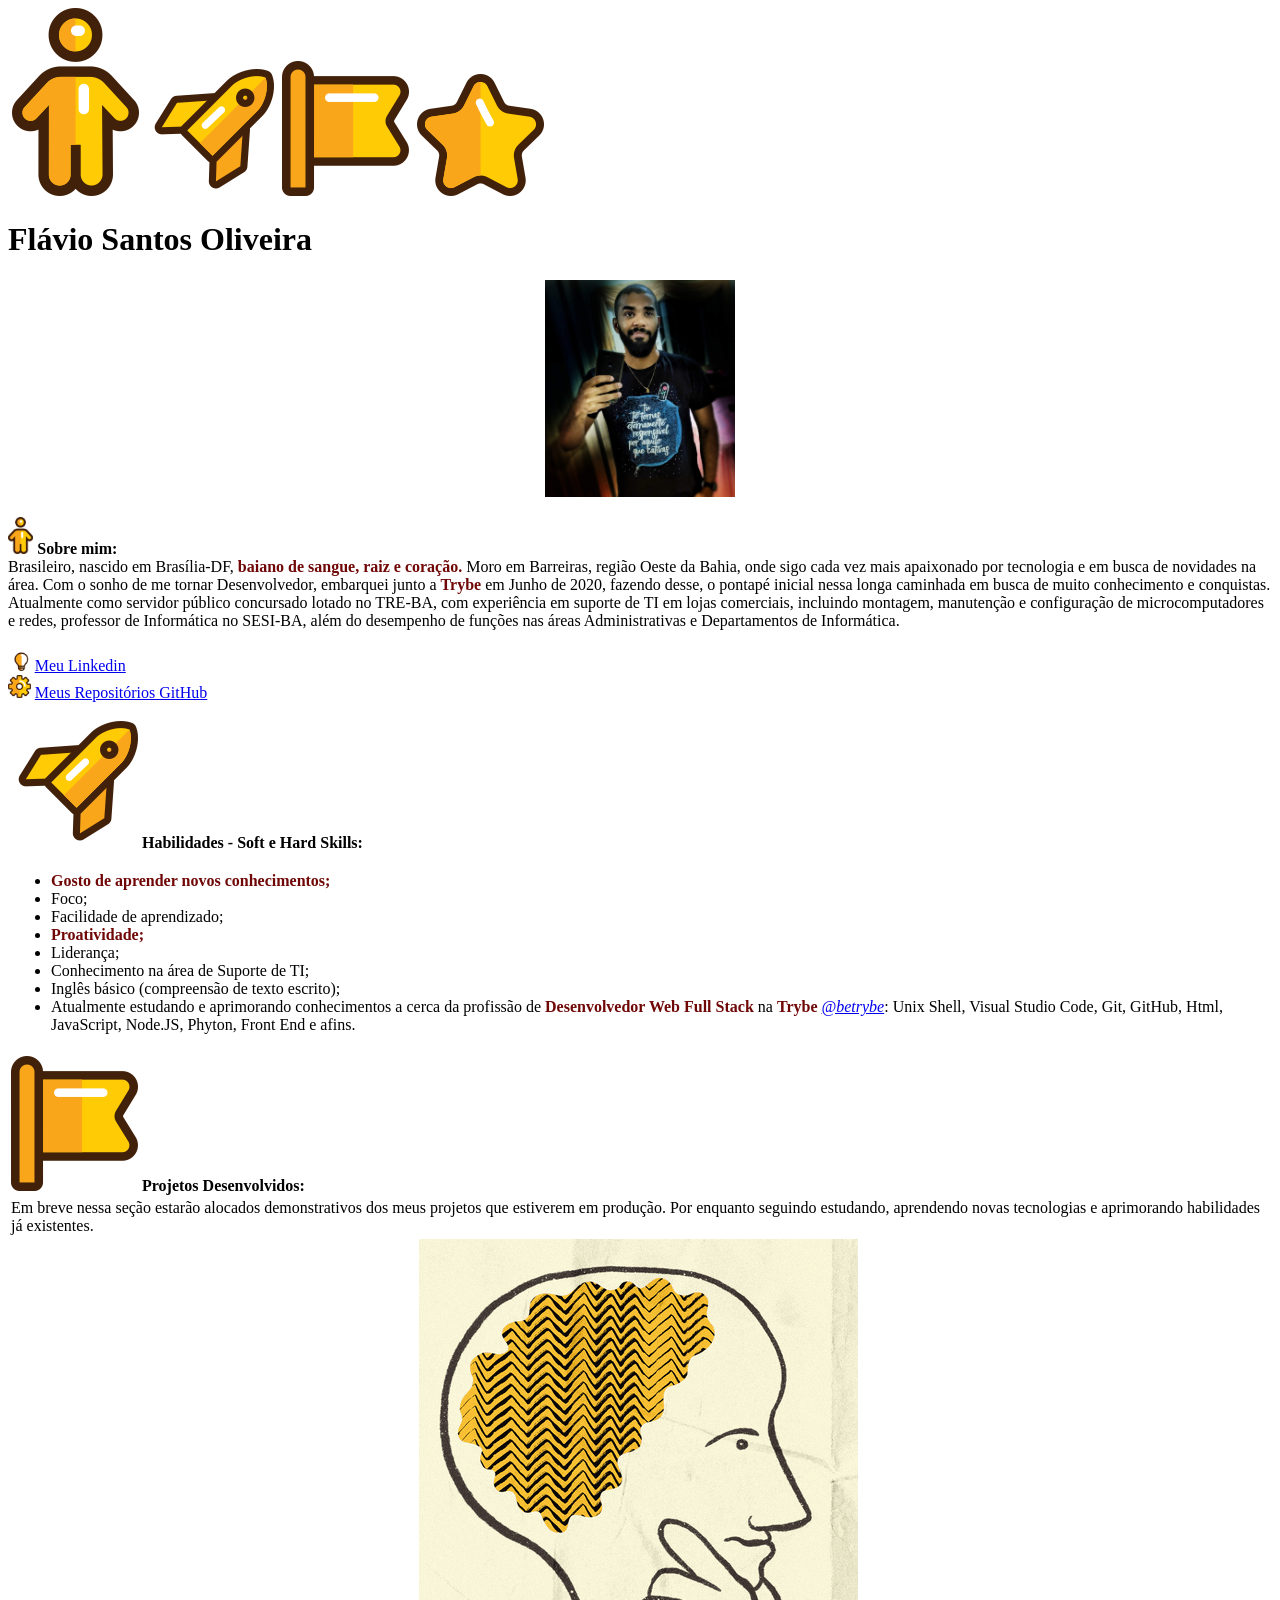
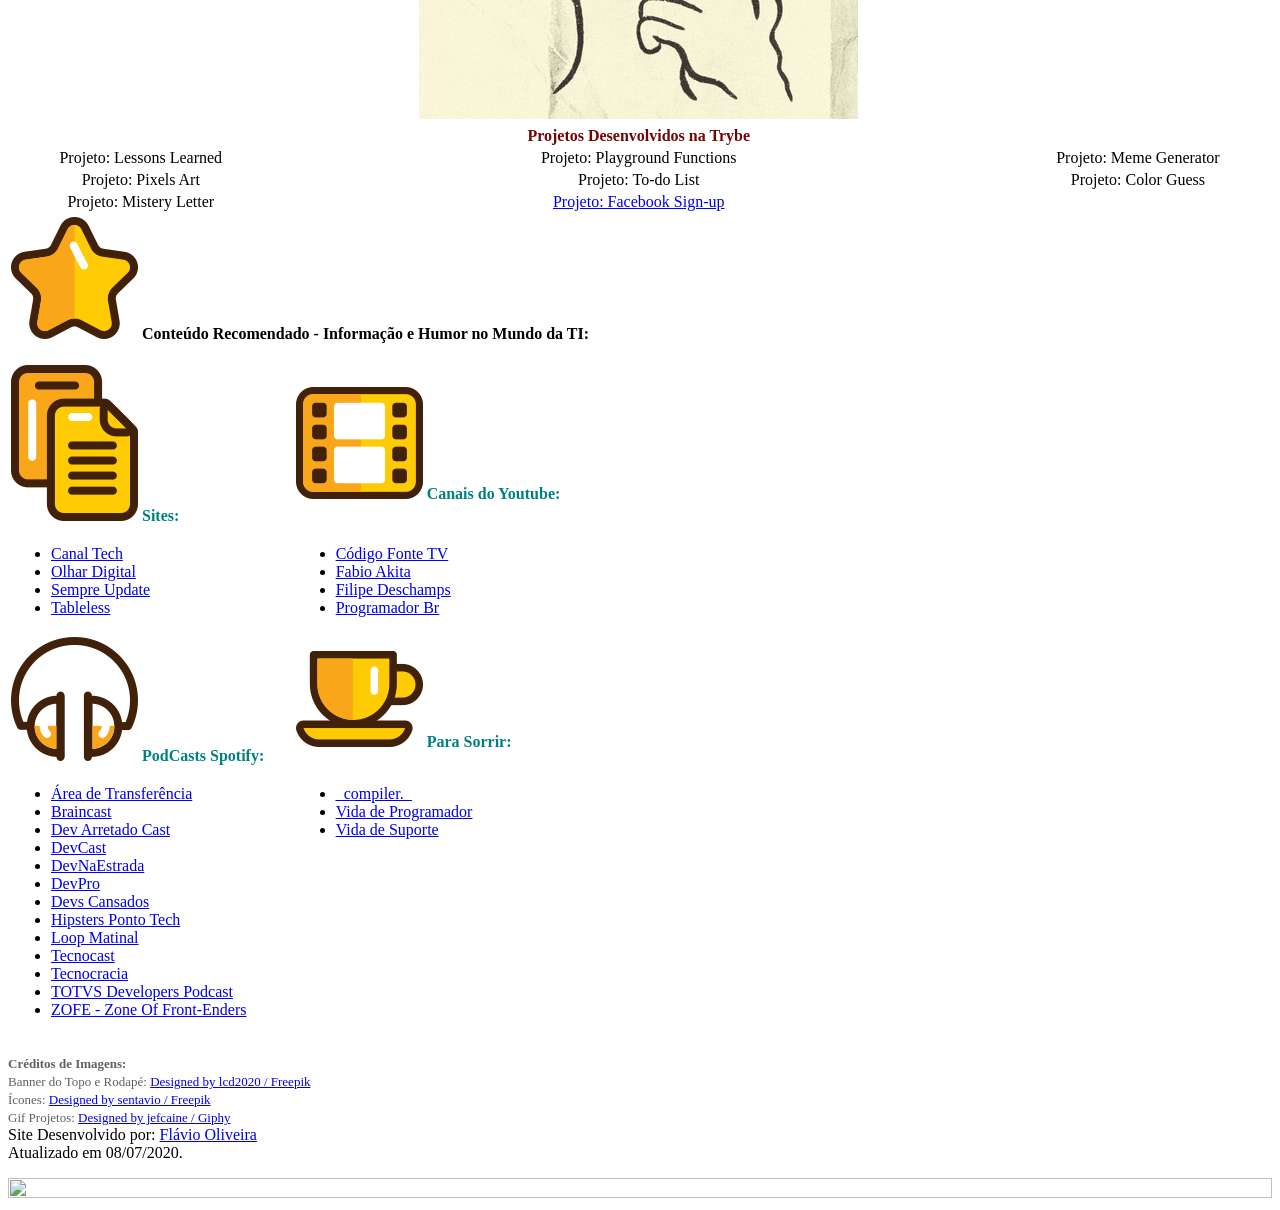
==== index.html @ cfa7ca15 "atualizando index e projeto facebook" ====
<!DOCTYPE html>
<html lang="pt-br">

<head>
  <meta charset="UTF-8">
  <meta name="viewport" content="width=device-width, initial-scale=1.0">
  <title>Flávio Oliveira - Estudante Dev Full Stack</title>
  <link rel="stylesheet" type="text/css" href="style.css">
</head>

<body>

  <div class="menu">
    <div class="aux">
      &nbsp<a href="#about"><img src="images/icon-32.png" class="aboutme aboutme-1" alt="Ícone Persona"
          title="Sobre Mim"></a>

      &nbsp<a href="#skills"><img src=images/icon-36.png class="skill skill-1" alt="Ícone Foguete"
          title="Habilidades"></a>

      &nbsp<a href="#dev"><img src=images/icon-30.png class="flag flag-1" alt="Ícone Bandeira"
          title="Projetos Desenvolvidos"></a>

      &nbsp<a href="#recommend"><img src=images/icon-33.png class="star star-1" alt="Ícone Estrela"
          title="Recomendações de Conteúdo Tech"></a>
    </div>
  </div>
  <div class="box-group">
    <div class="name">
      <h1>Flávio Santos Oliveira</h1>
    </div>
    <!-- <div style="position: absolute;top: 110px; left: 6px;">   -->
    <div class="container">
      <div class="row">
        <div class="col-lg-6 col-lg-offset-3">
          <div class="zoom" align="center">
            <img id="photo" src="images/perfil.jpeg" class="img-responsive" width="15%">
          </div>
        </div>
      </div>
    </div>
    <div class="about.group">
      <p>
        <!--Referenciando <p1> para formatação de fonte por CSS -->
      <div class="about">
        <img src=images/icon-32.png alt="Ícone Persona" width="2%"></a>
        <font class="caption"><strong>Sobre mim:</font></strong>
      </div>
      <div id="texto">
        Brasileiro, nascido em Brasília-DF, <strong>
          <font color="#700707">baiano de sangue, raiz e coração.</font>
        </strong> Moro em Barreiras, região Oeste da Bahia, onde sigo cada vez mais apaixonado por tecnologia e
        em busca de novidades na área. Com o sonho de me tornar Desenvolvedor, embarquei junto a <b>
          <font color="#700707">Trybe</font>
        </b> em Junho de 2020, fazendo desse, o pontapé inicial nessa longa caminhada em busca de muito
        conhecimento e conquistas.<br>
        Atualmente como servidor público concursado lotado no TRE-BA, com experiência em suporte de TI em lojas
        comerciais, incluindo montagem, manutenção e configuração de microcomputadores e redes, professor de
        Informática no SESI-BA, além do desempenho de funções nas áreas Administrativas e Departamentos de
        Informática.
      </div>
    </div>
    </p>
  </div>
  </div>
  <p>
  <div class="column">
    <div>
      <img src=images/icon-44.png alt="Ícone Lâmpada" height="25"></a>
      <a target="_blank" href="https://www.linkedin.com/in/flaviosoliver" class="links">Meu Linkedin</a>
    </div>
    <div>
      <img src=images/icon-42.png alt="Ícone Roda Dentada" height="22.84" width="22.84"></a>
      <a target="_blank" href="https://github.com/flaviosoliver?tab=repositories" class="links">Meus Repositórios
        GitHub</a>
    </div>
  </div>
  </p>
  <table border="0" align="center" id="skills">
    <tr align="left">
      <td>
        <img src=images/icon-36.png alt="Ícone Foguete" height="18%"></a>
        <font class="caption"><strong>Habilidades - Soft e Hard Skills:</font></strong>
      </td>
    </tr>
    <tr>
      <td id="texto">
        <!--Referenciando id="texto" para formatação por CSS -->
        <ul>
          <li><strong>
              <font color="#700707">Gosto de aprender novos conhecimentos;</font>
            </strong></li>
          <li>Foco;</li>
          <li>Facilidade de aprendizado;</li>
          <li><strong>
              <font color="#700707">Proatividade;</font>
            </strong></li>
          <li>Liderança;</li>
          <li>Conhecimento na área de Suporte de TI;</li>
          <li>Inglês básico (compreensão de texto escrito);</li>
          <li>Atualmente estudando e aprimorando conhecimentos a cerca da profissão de <b>
              <font color="#700707">Desenvolvedor Web Full Stack</font>
            </b> na <b>
              <font color="#700707">Trybe</font>
            </b> <i><a target="_blank" href="https://www.instagram.com/betrybe/">@betrybe</a></i>: Unix
            Shell, Visual Studio Code, Git, GitHub, Html, JavaScript, Node.JS, Phyton, Front End e
            afins.</li>
        </ul>
      </td>
    </tr>
  </table>

  <div>
  <table border="0" align="center" id="dev">
    <tr align="left">
      <td colspan="3">
        <img src=images/icon-30.png alt="Ícone Bandeira" height="18%"></a>
        <font class="caption"><strong>Projetos Desenvolvidos:</font></strong>
      </td>
    </tr>
    <tr>
      <td colspan="3" id="texto">
        <!--Referenciando id="texto" para formatação por CSS -->
        Em breve nessa seção estarão alocados demonstrativos dos meus projetos que estiverem em
        produção. Por enquanto seguindo estudando, aprendendo novas tecnologias e aprimorando
        habilidades já existentes.
      </td>
    </tr>
    <tr align="center">
      <td>
        &nbsp
      </td>
      <td>
        <img src="images/giphy.gif" alt="Gif Pensamento" height="50%">
      </td>
      <td>
        &nbsp
        <!--Para facilitar inserção de banner ilustrativo de projeto-->
      </td>
    </tr>
    <tr align="center">
      <td>
        &nbsp
      </td>
      <th>
        <font color="#700707">Projetos Desenvolvidos na Trybe</font>
      </th>
      <td>
        &nbsp
      </td>
    </tr>
    <tr align="center">
      <td>
        Projeto: Lessons Learned
      </td>
      <td>
        Projeto: Playground Functions
      </td>
      <td>
        Projeto: Meme Generator
      </td>
    </tr>
    <tr align="center">
      <td>
        Projeto: Pixels Art
      </td>
      <td>
        Projeto: To-do List
      </td>
      <td>
        Projeto: Color Guess
      </td>
    </tr>
    <tr align="center">
      <td>
        Projeto: Mistery Letter
      </td>
      <td>
        <a target="_blank" href="projetos/project-facebook-signup/index.html">Projeto: Facebook Sign-up</a>
      </td>
      <td>
        
      </td>
    </tr>
  </table>
  </div>

  <table border="0" align="" id="recommend">
    <tr align="left">
      <td colspan="2">
        <img src=images/icon-33.png alt="Ícone Estrela" height="18%"></a>
        <font class="caption"><strong>Conteúdo Recomendado - Informação e Humor no Mundo da TI:</font>
        </strong>
      </td>
    </tr>
    <tr align="left">
      <td>
        <br>
        <img src=images/icon-29.png alt="Ícone Notícias" height="10%"></a>
        <font color="teal" size=3 class="subtitle"><strong>Sites:</font></strong>
      </td>
      <td>
        <br>
        <img src=images/icon-31.png alt="Ícone Filme" height="12%"></a>
        <font color="teal" size=3 class="subtitle"><strong>Canais do Youtube:</font></strong>
      </td>
    </tr>
    <tr>
      <td valign="top" id="texto">
        <ul>
          <li> <a target="_blank" href="https://canaltech.com.br/">Canal Tech</a></li>
          <li> <a target="_blank" href="https://olhardigital.com.br/">Olhar Digital</a></li>
          <li> <a target="_blank" href="https://sempreupdate.com.br/">Sempre Update</a></li>
          <li> <a target="_blank" href="https://tableless.com.br/">Tableless</a></li>
        </ul>
      </td>
      <td valign="top" class="links">
        <ul>
          <li> <a target="_blank" href="https://www.youtube.com/c/codigofontetv">Código Fonte TV</a></li>
          <li> <a target="_blank" href="https://www.youtube.com/c/FabioAkita1990">Fabio Akita</a></li>
          <li> <a target="_blank" href="https://www.youtube.com/c/FilipeDeschamps">Filipe
              Deschamps</a></li>
          <li> <a target="_blank" href="https://www.youtube.com/c/Programadorbr">Programador Br</a>
          </li>
        </ul>
      </td>
    </tr>
    <tr align="left">
      <td>
        <img src=images/icon-41.png alt="Ícone Fone" height="12%"></a>
        <font color="teal" size=3 class="subtitle"><strong>PodCasts Spotify:</font></strong>
      </td>
      <td>
        <img src=images/icon-38.png alt="Ícone Xícara" height="12%"></a>
        <font color="teal" size=3 class="subtitle"><strong>Para Sorrir:</font></strong>
      </td>
    </tr>
    <td valign="top" class="links">
      <ul>
        <li> <a target="_blank"
            href="https://open.spotify.com/show/2BQichCuadNprsfp2uOwor?si=pJqrmHuCSD6vL2AGNZCmIg">Área
            de Transferência</a></li>
        <li> <a target="_blank"
            href="https://open.spotify.com/show/0LvIvCZfntBuZOpOEhTU0K?si=QzV8FqoJRsqTnZDv-oMvnQ">Braincast</a>
        </li>
        <li> <a target="_blank"
            href="https://open.spotify.com/show/7lH2cFDu0F1K65Jc4Vyz5T?si=Q1wxnRjgTa6VVs0QdLINaQ">Dev
            Arretado Cast</a></li>
        <li> <a target="_blank"
            href="https://open.spotify.com/show/48gK33FI19AnanSRKhSuoQ?si=RgjI2MgdQ-G3IlRJSm8e6w">DevCast</a>
        </li>
        <li> <a target="_blank"
            href="https://open.spotify.com/show/1yQ2qrscxoTmdUvZgMoY4a?si=n39qfVooQqK7AXumMij_Eg">DevNaEstrada</a>
        </li>
        <li> <a target="_blank"
            href="https://open.spotify.com/show/23i8gD31xHrmPllTm0d3re?si=XrDs9kBtRDCxBWT_1mL_zQ">DevPro</a>
        </li>
        <li> <a target="_blank"
            href="https://open.spotify.com/show/7gNryNpuHuhZTwfbCdiOqL?si=y7ZOgnmQRP-iTVXZSlpPdw">Devs
            Cansados</a></li>
        <li> <a target="_blank"
            href="https://open.spotify.com/show/2p0Vx75OmfsXktyLBuLuSf?si=UeChlGjeTLalCXN__L8rtg">Hipsters
            Ponto Tech</a></li>
        <li> <a target="_blank"
            href="https://open.spotify.com/show/4sKgJqaCEQdUECeCViknr5?si=buniJLRNRhCtL6KJOy-mOg">Loop
            Matinal</a></li>
        <li> <a target="_blank"
            href="https://open.spotify.com/show/084hQAwpMi4PcidWPsO2fY?si=jOp-2uKrQGi-JIBP4UmoLQ">Tecnocast</a>
        </li>
        <li> <a target="_blank"
          href="https://open.spotify.com/show/2dK6bnbumjpnsnX8JMCxEH?si=y-Zh0ayKQ5WB7VoQGS4cRw">Tecnocracia</a>
      </li>
        <li> <a target="_blank"
            href="https://open.spotify.com/show/20r428151ZckHf771Lblh3?si=QHEQqW7_Ru21Td2Y_C80NA">TOTVS
            Developers Podcast</a></li>
        <li> <a target="_blank"
            href="https://open.spotify.com/show/13Q4XtzJ1tSZ7trS4dSOf6?si=QzvKBd4iSoqGXiv-5Llg6g">ZOFE
            - Zone Of Front-Enders</a></li>
      </ul>
    </td>
    <td valign="top" class="links">
      <ul>
        <li> <a target="_blank" href="https://www.instagram.com/_compiler._/">_compiler._</a></li>
        <li> <a target="_blank" href="https://www.vidadeprogramador.com.br/">Vida de Programador</a>
        </li>
        <li> <a target="_blank" href="https://vidadesuporte.com.br/">Vida de Suporte</a></li>
      </ul>
    </td>
  </table>
  </p>

  <p
  >
  <div class="column2">
    <font color="#606060" size="2"><b>Créditos de Imagens:</b>
      <br>Banner do Topo e Rodapé: <a target="_blank" class="links2" href="http://www.freepik.com">Designed by
        lcd2020 / Freepik</a>
      <br>Ícones: <a target="_blank" class="links2" href="http://www.freepik.com">Designed by sentavio /
        Freepik</a>
      <br>Gif Projetos: <a target="_blank" class="links2" href="https://giphy.com/jefcaine">Designed by
        jefcaine / Giphy</a></font>
    <div class="designer">
      Site Desenvolvido por: <a target="_blank" href="https://github.com/flaviosoliver/">Flávio
        Oliveira</a><br>
      Atualizado em 08/07/2020.
    </div>
  </div>
  </p>
  <div class="banner-botton">
    <div style="position: relative; top: 0px; left: 0px;">
      <img id="img-top" src="images/topo2-2-5000x3100.png" width="100%" height="50%">
    </div>
  </div>

</body>

</html>
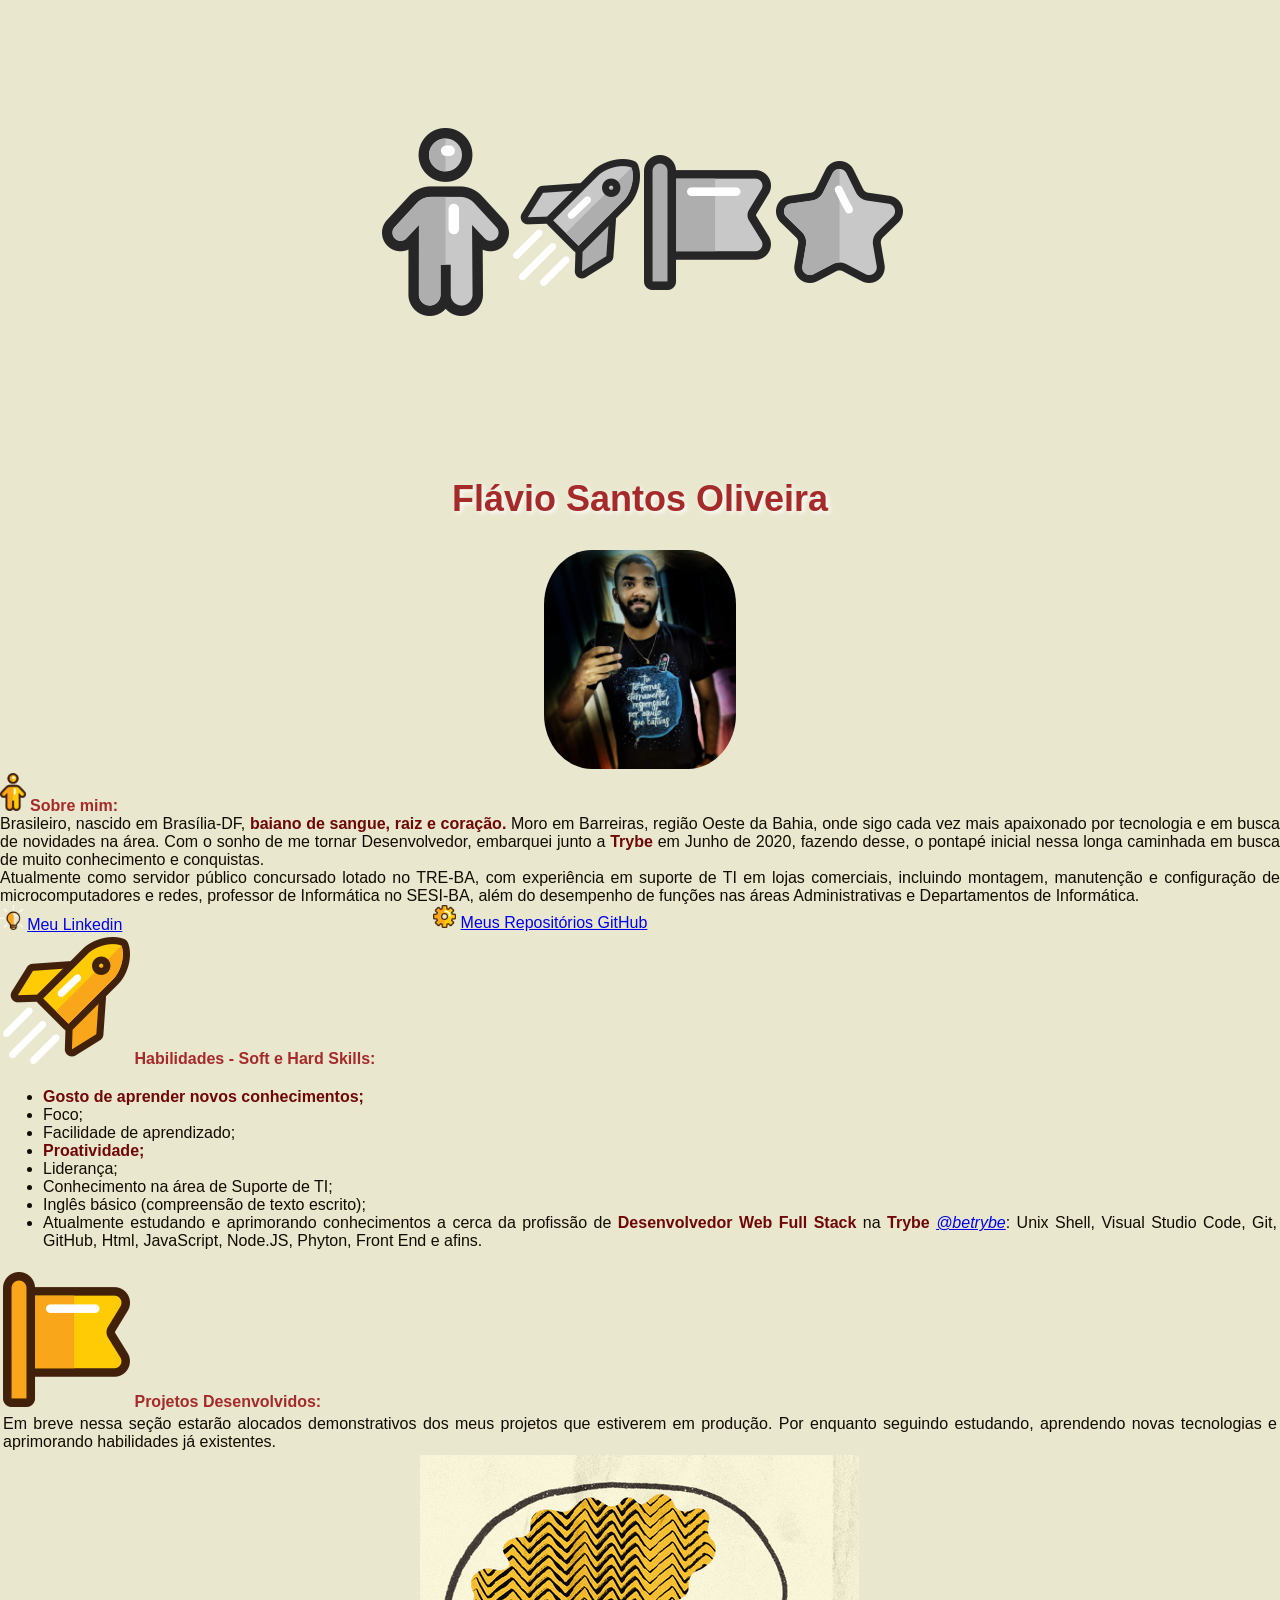
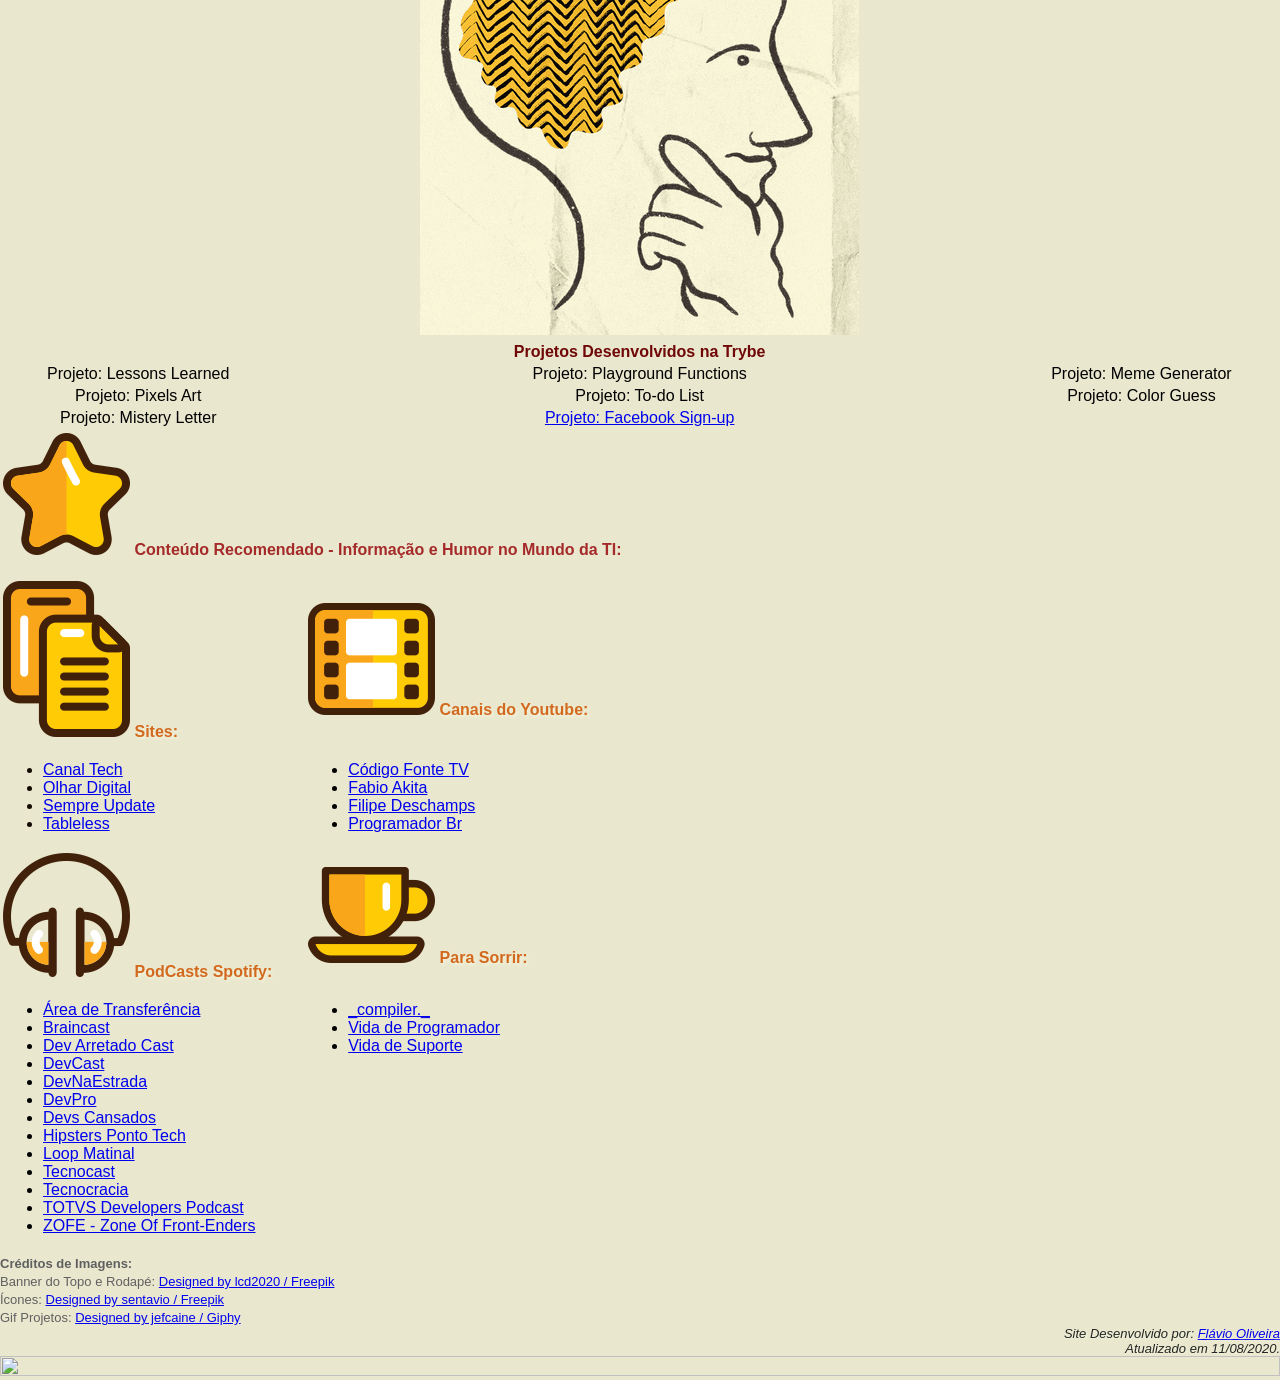
==== commit e6ecb0bf: "atualizando index e style/removendo arquivos" ====
--- a/index.html
+++ b/index.html
@@ -10,8 +10,8 @@
 
 <body>
 
-  <div class="menu">
-    <div class="aux">
+  <header class="menu">
+    <nav class="aux">
       &nbsp<a href="#about"><img src="images/icon-32.png" class="aboutme aboutme-1" alt="Ícone Persona"
           title="Sobre Mim"></a>
 
@@ -23,9 +23,9 @@
 
       &nbsp<a href="#recommend"><img src=images/icon-33.png class="star star-1" alt="Ícone Estrela"
           title="Recomendações de Conteúdo Tech"></a>
-    </div>
-  </div>
-  <div class="box-group">
+      </nav>
+  </header>
+  <section class="box-group">
     <div class="name">
       <h1>Flávio Santos Oliveira</h1>
     </div>
@@ -39,14 +39,14 @@
         </div>
       </div>
     </div>
+
     <div class="about.group">
-      <p>
-        <!--Referenciando <p1> para formatação de fonte por CSS -->
+      <!--Referenciando <p1> para formatação de fonte por CSS -->
       <div class="about">
         <img src=images/icon-32.png alt="Ícone Persona" width="2%"></a>
         <font class="caption"><strong>Sobre mim:</font></strong>
       </div>
-      <div id="texto">
+      <div id="texto" class="texto">
         Brasileiro, nascido em Brasília-DF, <strong>
           <font color="#700707">baiano de sangue, raiz e coração.</font>
         </strong> Moro em Barreiras, região Oeste da Bahia, onde sigo cada vez mais apaixonado por tecnologia e
@@ -60,257 +60,259 @@
         Informática.
       </div>
     </div>
-    </p>
-  </div>
-  </div>
-  <p>
-  <div class="column">
-    <div>
+  </section>
+
+  <section class="column">
+    <article>
       <img src=images/icon-44.png alt="Ícone Lâmpada" height="25"></a>
       <a target="_blank" href="https://www.linkedin.com/in/flaviosoliver" class="links">Meu Linkedin</a>
-    </div>
-    <div>
+    </article>
+    <article>
       <img src=images/icon-42.png alt="Ícone Roda Dentada" height="22.84" width="22.84"></a>
       <a target="_blank" href="https://github.com/flaviosoliver?tab=repositories" class="links">Meus Repositórios
         GitHub</a>
-    </div>
-  </div>
-  </p>
-  <table border="0" align="center" id="skills">
-    <tr align="left">
-      <td>
-        <img src=images/icon-36.png alt="Ícone Foguete" height="18%"></a>
-        <font class="caption"><strong>Habilidades - Soft e Hard Skills:</font></strong>
-      </td>
-    </tr>
-    <tr>
-      <td id="texto">
-        <!--Referenciando id="texto" para formatação por CSS -->
+    </article>
+  </section>
+
+  <article>
+    <table border="0" align="center" id="skills">
+      <tr align="left">
+        <td>
+          <img src=images/icon-36.png alt="Ícone Foguete" height="18%"></a>
+          <font class="caption"><strong>Habilidades - Soft e Hard Skills:</font></strong>
+        </td>
+      </tr>
+      <tr>
+        <td id="texto" class="texto">
+          <!--Referenciando id="texto" para formatação por CSS -->
+          <ul>
+            <li><strong>
+                <font color="#700707">Gosto de aprender novos conhecimentos;</font>
+              </strong></li>
+            <li>Foco;</li>
+            <li>Facilidade de aprendizado;</li>
+            <li><strong>
+                <font color="#700707">Proatividade;</font>
+              </strong></li>
+            <li>Liderança;</li>
+            <li>Conhecimento na área de Suporte de TI;</li>
+            <li>Inglês básico (compreensão de texto escrito);</li>
+            <li>Atualmente estudando e aprimorando conhecimentos a cerca da profissão de <b>
+                <font color="#700707">Desenvolvedor Web Full Stack</font>
+              </b> na <b>
+                <font color="#700707">Trybe</font>
+              </b> <i><a target="_blank" href="https://www.instagram.com/betrybe/">@betrybe</a></i>: Unix
+              Shell, Visual Studio Code, Git, GitHub, Html, JavaScript, Node.JS, Phyton, Front End e
+              afins.</li>
+          </ul>
+        </td>
+      </tr>
+    </table>
+  </article>
+
+  <article>
+    <table border="0" align="center" id="dev">
+      <tr align="left">
+        <td colspan="3">
+          <img src=images/icon-30.png alt="Ícone Bandeira" height="18%"></a>
+          <font class="caption"><strong>Projetos Desenvolvidos:</font></strong>
+        </td>
+      </tr>
+      <tr>
+        <td colspan="3" id="texto" class="texto">
+          <!--Referenciando id="texto" para formatação por CSS -->
+          Em breve nessa seção estarão alocados demonstrativos dos meus projetos que estiverem em
+          produção. Por enquanto seguindo estudando, aprendendo novas tecnologias e aprimorando
+          habilidades já existentes.
+        </td>
+      </tr>
+      <tr align="center">
+        <td>
+          &nbsp
+        </td>
+        <td>
+          <img src="images/giphy.gif" alt="Gif Pensamento" height="50%">
+        </td>
+        <td>
+          &nbsp
+          <!--Para facilitar inserção de banner ilustrativo de projeto-->
+        </td>
+      </tr>
+      <tr align="center">
+        <td>
+          &nbsp
+        </td>
+        <th>
+          <font color="#700707">Projetos Desenvolvidos na Trybe</font>
+        </th>
+        <td>
+          &nbsp
+        </td>
+      </tr>
+      <tr align="center">
+        <td>
+          Projeto: Lessons Learned
+        </td>
+        <td>
+          Projeto: Playground Functions
+        </td>
+        <td>
+          Projeto: Meme Generator
+        </td>
+      </tr>
+      <tr align="center">
+        <td>
+          Projeto: Pixels Art
+        </td>
+        <td>
+          Projeto: To-do List
+        </td>
+        <td>
+          Projeto: Color Guess
+        </td>
+      </tr>
+      <tr align="center">
+        <td>
+          Projeto: Mistery Letter
+        </td>
+        <td>
+          <a target="_blank" href="projetos/project-facebook-signup/index.html">Projeto: Facebook Sign-up</a>
+        </td>
+        <td>
+        </td>
+      </tr>
+    </table>
+  </article>
+
+  <article>
+    <table border="0" align="" id="recommend">
+      <tr align="left">
+        <td colspan="2">
+          <img src=images/icon-33.png alt="Ícone Estrela" height="18%"></a>
+          <font class="caption"><strong>Conteúdo Recomendado - Informação e Humor no Mundo da TI:</font>
+          </strong>
+        </td>
+      </tr>
+      <tr align="left">
+        <td>
+          <br>
+          <img src=images/icon-29.png alt="Ícone Notícias" height="10%"></a>
+          <font color="teal" size=3 class="subtitle"><strong>Sites:</font></strong>
+        </td>
+        <td>
+          <br>
+          <img src=images/icon-31.png alt="Ícone Filme" height="12%"></a>
+          <font color="teal" size=3 class="subtitle"><strong>Canais do Youtube:</font></strong>
+        </td>
+      </tr>
+      <tr>
+        <td valign="top" id="texto" class="texto">
+          <ul>
+            <li> <a target="_blank" href="https://canaltech.com.br/">Canal Tech</a></li>
+            <li> <a target="_blank" href="https://olhardigital.com.br/">Olhar Digital</a></li>
+            <li> <a target="_blank" href="https://sempreupdate.com.br/">Sempre Update</a></li>
+            <li> <a target="_blank" href="https://tableless.com.br/">Tableless</a></li>
+          </ul>
+        </td>
+        <td valign="top" class="links">
+          <ul>
+            <li> <a target="_blank" href="https://www.youtube.com/c/codigofontetv">Código Fonte TV</a></li>
+            <li> <a target="_blank" href="https://www.youtube.com/c/FabioAkita1990">Fabio Akita</a></li>
+            <li> <a target="_blank" href="https://www.youtube.com/c/FilipeDeschamps">Filipe
+                Deschamps</a></li>
+            <li> <a target="_blank" href="https://www.youtube.com/c/Programadorbr">Programador Br</a>
+            </li>
+          </ul>
+        </td>
+      </tr>
+      <tr align="left">
+        <td>
+          <img src=images/icon-41.png alt="Ícone Fone" height="12%"></a>
+          <font color="teal" size=3 class="subtitle"><strong>PodCasts Spotify:</font></strong>
+        </td>
+        <td>
+          <img src=images/icon-38.png alt="Ícone Xícara" height="12%"></a>
+          <font color="teal" size=3 class="subtitle"><strong>Para Sorrir:</font></strong>
+        </td>
+      </tr>
+      <td valign="top" class="links">
         <ul>
-          <li><strong>
-              <font color="#700707">Gosto de aprender novos conhecimentos;</font>
-            </strong></li>
-          <li>Foco;</li>
-          <li>Facilidade de aprendizado;</li>
-          <li><strong>
-              <font color="#700707">Proatividade;</font>
-            </strong></li>
-          <li>Liderança;</li>
-          <li>Conhecimento na área de Suporte de TI;</li>
-          <li>Inglês básico (compreensão de texto escrito);</li>
-          <li>Atualmente estudando e aprimorando conhecimentos a cerca da profissão de <b>
-              <font color="#700707">Desenvolvedor Web Full Stack</font>
-            </b> na <b>
-              <font color="#700707">Trybe</font>
-            </b> <i><a target="_blank" href="https://www.instagram.com/betrybe/">@betrybe</a></i>: Unix
-            Shell, Visual Studio Code, Git, GitHub, Html, JavaScript, Node.JS, Phyton, Front End e
-            afins.</li>
-        </ul>
-      </td>
-    </tr>
-  </table>
-
-  <div>
-  <table border="0" align="center" id="dev">
-    <tr align="left">
-      <td colspan="3">
-        <img src=images/icon-30.png alt="Ícone Bandeira" height="18%"></a>
-        <font class="caption"><strong>Projetos Desenvolvidos:</font></strong>
-      </td>
-    </tr>
-    <tr>
-      <td colspan="3" id="texto">
-        <!--Referenciando id="texto" para formatação por CSS -->
-        Em breve nessa seção estarão alocados demonstrativos dos meus projetos que estiverem em
-        produção. Por enquanto seguindo estudando, aprendendo novas tecnologias e aprimorando
-        habilidades já existentes.
-      </td>
-    </tr>
-    <tr align="center">
-      <td>
-        &nbsp
-      </td>
-      <td>
-        <img src="images/giphy.gif" alt="Gif Pensamento" height="50%">
-      </td>
-      <td>
-        &nbsp
-        <!--Para facilitar inserção de banner ilustrativo de projeto-->
-      </td>
-    </tr>
-    <tr align="center">
-      <td>
-        &nbsp
-      </td>
-      <th>
-        <font color="#700707">Projetos Desenvolvidos na Trybe</font>
-      </th>
-      <td>
-        &nbsp
-      </td>
-    </tr>
-    <tr align="center">
-      <td>
-        Projeto: Lessons Learned
-      </td>
-      <td>
-        Projeto: Playground Functions
-      </td>
-      <td>
-        Projeto: Meme Generator
-      </td>
-    </tr>
-    <tr align="center">
-      <td>
-        Projeto: Pixels Art
-      </td>
-      <td>
-        Projeto: To-do List
-      </td>
-      <td>
-        Projeto: Color Guess
-      </td>
-    </tr>
-    <tr align="center">
-      <td>
-        Projeto: Mistery Letter
-      </td>
-      <td>
-        <a target="_blank" href="projetos/project-facebook-signup/index.html">Projeto: Facebook Sign-up</a>
-      </td>
-      <td>
-        
-      </td>
-    </tr>
-  </table>
-  </div>
-
-  <table border="0" align="" id="recommend">
-    <tr align="left">
-      <td colspan="2">
-        <img src=images/icon-33.png alt="Ícone Estrela" height="18%"></a>
-        <font class="caption"><strong>Conteúdo Recomendado - Informação e Humor no Mundo da TI:</font>
-        </strong>
-      </td>
-    </tr>
-    <tr align="left">
-      <td>
-        <br>
-        <img src=images/icon-29.png alt="Ícone Notícias" height="10%"></a>
-        <font color="teal" size=3 class="subtitle"><strong>Sites:</font></strong>
-      </td>
-      <td>
-        <br>
-        <img src=images/icon-31.png alt="Ícone Filme" height="12%"></a>
-        <font color="teal" size=3 class="subtitle"><strong>Canais do Youtube:</font></strong>
-      </td>
-    </tr>
-    <tr>
-      <td valign="top" id="texto">
-        <ul>
-          <li> <a target="_blank" href="https://canaltech.com.br/">Canal Tech</a></li>
-          <li> <a target="_blank" href="https://olhardigital.com.br/">Olhar Digital</a></li>
-          <li> <a target="_blank" href="https://sempreupdate.com.br/">Sempre Update</a></li>
-          <li> <a target="_blank" href="https://tableless.com.br/">Tableless</a></li>
+          <li> <a target="_blank"
+              href="https://open.spotify.com/show/2BQichCuadNprsfp2uOwor?si=pJqrmHuCSD6vL2AGNZCmIg">Área
+              de Transferência</a></li>
+          <li> <a target="_blank"
+              href="https://open.spotify.com/show/0LvIvCZfntBuZOpOEhTU0K?si=QzV8FqoJRsqTnZDv-oMvnQ">Braincast</a>
+          </li>
+          <li> <a target="_blank"
+              href="https://open.spotify.com/show/7lH2cFDu0F1K65Jc4Vyz5T?si=Q1wxnRjgTa6VVs0QdLINaQ">Dev
+              Arretado Cast</a></li>
+          <li> <a target="_blank"
+              href="https://open.spotify.com/show/48gK33FI19AnanSRKhSuoQ?si=RgjI2MgdQ-G3IlRJSm8e6w">DevCast</a>
+          </li>
+          <li> <a target="_blank"
+              href="https://open.spotify.com/show/1yQ2qrscxoTmdUvZgMoY4a?si=n39qfVooQqK7AXumMij_Eg">DevNaEstrada</a>
+          </li>
+          <li> <a target="_blank"
+              href="https://open.spotify.com/show/23i8gD31xHrmPllTm0d3re?si=XrDs9kBtRDCxBWT_1mL_zQ">DevPro</a>
+          </li>
+          <li> <a target="_blank"
+              href="https://open.spotify.com/show/7gNryNpuHuhZTwfbCdiOqL?si=y7ZOgnmQRP-iTVXZSlpPdw">Devs
+              Cansados</a></li>
+          <li> <a target="_blank"
+              href="https://open.spotify.com/show/2p0Vx75OmfsXktyLBuLuSf?si=UeChlGjeTLalCXN__L8rtg">Hipsters
+              Ponto Tech</a></li>
+          <li> <a target="_blank"
+              href="https://open.spotify.com/show/4sKgJqaCEQdUECeCViknr5?si=buniJLRNRhCtL6KJOy-mOg">Loop
+              Matinal</a></li>
+          <li> <a target="_blank"
+              href="https://open.spotify.com/show/084hQAwpMi4PcidWPsO2fY?si=jOp-2uKrQGi-JIBP4UmoLQ">Tecnocast</a>
+          </li>
+          <li> <a target="_blank"
+            href="https://open.spotify.com/show/2dK6bnbumjpnsnX8JMCxEH?si=y-Zh0ayKQ5WB7VoQGS4cRw">Tecnocracia</a>
+        </li>
+          <li> <a target="_blank"
+              href="https://open.spotify.com/show/20r428151ZckHf771Lblh3?si=QHEQqW7_Ru21Td2Y_C80NA">TOTVS
+              Developers Podcast</a></li>
+          <li> <a target="_blank"
+              href="https://open.spotify.com/show/13Q4XtzJ1tSZ7trS4dSOf6?si=QzvKBd4iSoqGXiv-5Llg6g">ZOFE
+              - Zone Of Front-Enders</a></li>
         </ul>
       </td>
       <td valign="top" class="links">
         <ul>
-          <li> <a target="_blank" href="https://www.youtube.com/c/codigofontetv">Código Fonte TV</a></li>
-          <li> <a target="_blank" href="https://www.youtube.com/c/FabioAkita1990">Fabio Akita</a></li>
-          <li> <a target="_blank" href="https://www.youtube.com/c/FilipeDeschamps">Filipe
-              Deschamps</a></li>
-          <li> <a target="_blank" href="https://www.youtube.com/c/Programadorbr">Programador Br</a>
-          </li>
+          <li> <a target="_blank" href="https://www.instagram.com/_compiler._/">_compiler._</a></li>
+          <li> <a target="_blank" href="https://www.vidadeprogramador.com.br/">Vida de Programador</a>
+          </li>
+          <li> <a target="_blank" href="https://vidadesuporte.com.br/">Vida de Suporte</a></li>
         </ul>
       </td>
-    </tr>
-    <tr align="left">
-      <td>
-        <img src=images/icon-41.png alt="Ícone Fone" height="12%"></a>
-        <font color="teal" size=3 class="subtitle"><strong>PodCasts Spotify:</font></strong>
-      </td>
-      <td>
-        <img src=images/icon-38.png alt="Ícone Xícara" height="12%"></a>
-        <font color="teal" size=3 class="subtitle"><strong>Para Sorrir:</font></strong>
-      </td>
-    </tr>
-    <td valign="top" class="links">
-      <ul>
-        <li> <a target="_blank"
-            href="https://open.spotify.com/show/2BQichCuadNprsfp2uOwor?si=pJqrmHuCSD6vL2AGNZCmIg">Área
-            de Transferência</a></li>
-        <li> <a target="_blank"
-            href="https://open.spotify.com/show/0LvIvCZfntBuZOpOEhTU0K?si=QzV8FqoJRsqTnZDv-oMvnQ">Braincast</a>
-        </li>
-        <li> <a target="_blank"
-            href="https://open.spotify.com/show/7lH2cFDu0F1K65Jc4Vyz5T?si=Q1wxnRjgTa6VVs0QdLINaQ">Dev
-            Arretado Cast</a></li>
-        <li> <a target="_blank"
-            href="https://open.spotify.com/show/48gK33FI19AnanSRKhSuoQ?si=RgjI2MgdQ-G3IlRJSm8e6w">DevCast</a>
-        </li>
-        <li> <a target="_blank"
-            href="https://open.spotify.com/show/1yQ2qrscxoTmdUvZgMoY4a?si=n39qfVooQqK7AXumMij_Eg">DevNaEstrada</a>
-        </li>
-        <li> <a target="_blank"
-            href="https://open.spotify.com/show/23i8gD31xHrmPllTm0d3re?si=XrDs9kBtRDCxBWT_1mL_zQ">DevPro</a>
-        </li>
-        <li> <a target="_blank"
-            href="https://open.spotify.com/show/7gNryNpuHuhZTwfbCdiOqL?si=y7ZOgnmQRP-iTVXZSlpPdw">Devs
-            Cansados</a></li>
-        <li> <a target="_blank"
-            href="https://open.spotify.com/show/2p0Vx75OmfsXktyLBuLuSf?si=UeChlGjeTLalCXN__L8rtg">Hipsters
-            Ponto Tech</a></li>
-        <li> <a target="_blank"
-            href="https://open.spotify.com/show/4sKgJqaCEQdUECeCViknr5?si=buniJLRNRhCtL6KJOy-mOg">Loop
-            Matinal</a></li>
-        <li> <a target="_blank"
-            href="https://open.spotify.com/show/084hQAwpMi4PcidWPsO2fY?si=jOp-2uKrQGi-JIBP4UmoLQ">Tecnocast</a>
-        </li>
-        <li> <a target="_blank"
-          href="https://open.spotify.com/show/2dK6bnbumjpnsnX8JMCxEH?si=y-Zh0ayKQ5WB7VoQGS4cRw">Tecnocracia</a>
-      </li>
-        <li> <a target="_blank"
-            href="https://open.spotify.com/show/20r428151ZckHf771Lblh3?si=QHEQqW7_Ru21Td2Y_C80NA">TOTVS
-            Developers Podcast</a></li>
-        <li> <a target="_blank"
-            href="https://open.spotify.com/show/13Q4XtzJ1tSZ7trS4dSOf6?si=QzvKBd4iSoqGXiv-5Llg6g">ZOFE
-            - Zone Of Front-Enders</a></li>
-      </ul>
-    </td>
-    <td valign="top" class="links">
-      <ul>
-        <li> <a target="_blank" href="https://www.instagram.com/_compiler._/">_compiler._</a></li>
-        <li> <a target="_blank" href="https://www.vidadeprogramador.com.br/">Vida de Programador</a>
-        </li>
-        <li> <a target="_blank" href="https://vidadesuporte.com.br/">Vida de Suporte</a></li>
-      </ul>
-    </td>
-  </table>
-  </p>
-
-  <p
-  >
-  <div class="column2">
-    <font color="#606060" size="2"><b>Créditos de Imagens:</b>
-      <br>Banner do Topo e Rodapé: <a target="_blank" class="links2" href="http://www.freepik.com">Designed by
-        lcd2020 / Freepik</a>
-      <br>Ícones: <a target="_blank" class="links2" href="http://www.freepik.com">Designed by sentavio /
-        Freepik</a>
-      <br>Gif Projetos: <a target="_blank" class="links2" href="https://giphy.com/jefcaine">Designed by
-        jefcaine / Giphy</a></font>
-    <div class="designer">
-      Site Desenvolvido por: <a target="_blank" href="https://github.com/flaviosoliver/">Flávio
-        Oliveira</a><br>
-      Atualizado em 08/07/2020.
-    </div>
-  </div>
-  </p>
-  <div class="banner-botton">
-    <div style="position: relative; top: 0px; left: 0px;">
-      <img id="img-top" src="images/topo2-2-5000x3100.png" width="100%" height="50%">
-    </div>
-  </div>
+    </table>
+  </article>
+
+  <article>
+    <div class="column2">
+      <font color="#606060" size="2"><b>Créditos de Imagens:</b>
+        <br>Banner do Topo e Rodapé: <a target="_blank" class="links2" href="http://www.freepik.com">Designed by
+          lcd2020 / Freepik</a>
+        <br>Ícones: <a target="_blank" class="links2" href="http://www.freepik.com">Designed by sentavio /
+          Freepik</a>
+        <br>Gif Projetos: <a target="_blank" class="links2" href="https://giphy.com/jefcaine">Designed by
+          jefcaine / Giphy</a></font>
+      <div class="designer">
+        Site Desenvolvido por: <a target="_blank" href="https://github.com/flaviosoliver/">Flávio
+          Oliveira</a><br>
+        Atualizado em 11/08/2020.
+      </div>
+    </div>
+  </article>
+
+  <footer>
+    <div class="banner-botton">
+      <div style="position: relative; top: 0px; left: 0px;">
+        <img id="img-top" src="images/topo2-2-5000x3100.png" width="100%" height="50%">
+      </div>
+    </div>
+  </footer>
 
 </body>
 
--- a/style.css
+++ b/style.css
@@ -0,0 +1,132 @@
+.img-responsive {
+  border-radius: 25%;
+}
+
+.zoom {
+  overflow: hidden;
+}
+
+.zoom img {
+  max-width: 100%;
+  transition: all 0.3s;
+}
+
+.zoom:hover img {
+  transform: scale(1.1);
+}
+
+.banner-top {
+  left: 0;
+  top: 0;
+}
+
+.menu {
+  background-image: url(images/topo2-1-5000x3100.png);
+  background-size: cover;
+  padding: 10% 10%;
+}
+
+.aux {
+  display: table;
+  margin: auto;
+}
+
+.aux a {
+  display: table-cell;
+  vertical-align: middle;
+}
+
+.aboutme {
+  filter: grayscale(100%);
+}
+
+.aboutme-1:hover {
+  filter: grayscale(0%);
+  transition: 10ms;
+}
+
+.skill {
+  filter: grayscale(100%);
+}
+
+.skill-1:hover {
+  filter: grayscale(0%);
+  transition: 10ms;
+}
+
+.flag {
+  filter: grayscale(100%);
+}
+
+.flag-1:hover {
+  filter: grayscale(0%);
+  transition: 10ms;
+}
+
+.star {
+  filter: grayscale(100%);
+}
+
+.star-1:hover {
+  filter: grayscale(0%);
+  transition: 10ms;
+}
+
+body {
+  background-color: rgb(233, 231, 206);
+  font-family: "Exo 2", Candara, Palatino, Ubuntu, Geo, Garamond, -apple-system,
+    Roboto, Oxygen, Ubuntu, Cantarell, "Open Sans", "Helvetica Neue", sans-serif;
+  margin: 0;
+  padding: 0;  
+}
+
+.name {
+  color: brown;
+  font-size: x-large;
+  text-align: center;
+  text-shadow: white 0.1em 0.1em 0.2em;
+}
+
+.caption {
+  color: brown;
+}
+
+.subtitle {
+  color: chocolate;
+  text-shadow: beige 0.1em 0.1em 0.2em;
+}
+
+.texto {
+  color: rgb(19, 11, 1);
+  text-align: justify;
+}
+
+.column {
+  column-count: 3;
+  column-gap: 20px;
+  column-rule: 0 solid #ccc;
+}
+
+.column2 {
+  column-count: 1;
+  column-gap: 30px;
+  column-rule: 10px solid #ccc;
+}
+
+.designer {
+  color: rgb(34, 37, 37);
+  font-size: small;
+  font-style: italic;
+  text-align: right;
+  text-shadow: beige 0.1em 0.1em 0.2em;
+}
+
+a:link,
+a:visited,
+a:active {
+  text-decoration: underline;
+}
+a:hover {
+  color: rgb(155, 11, 11);
+  text-decoration: underline overline;
+}
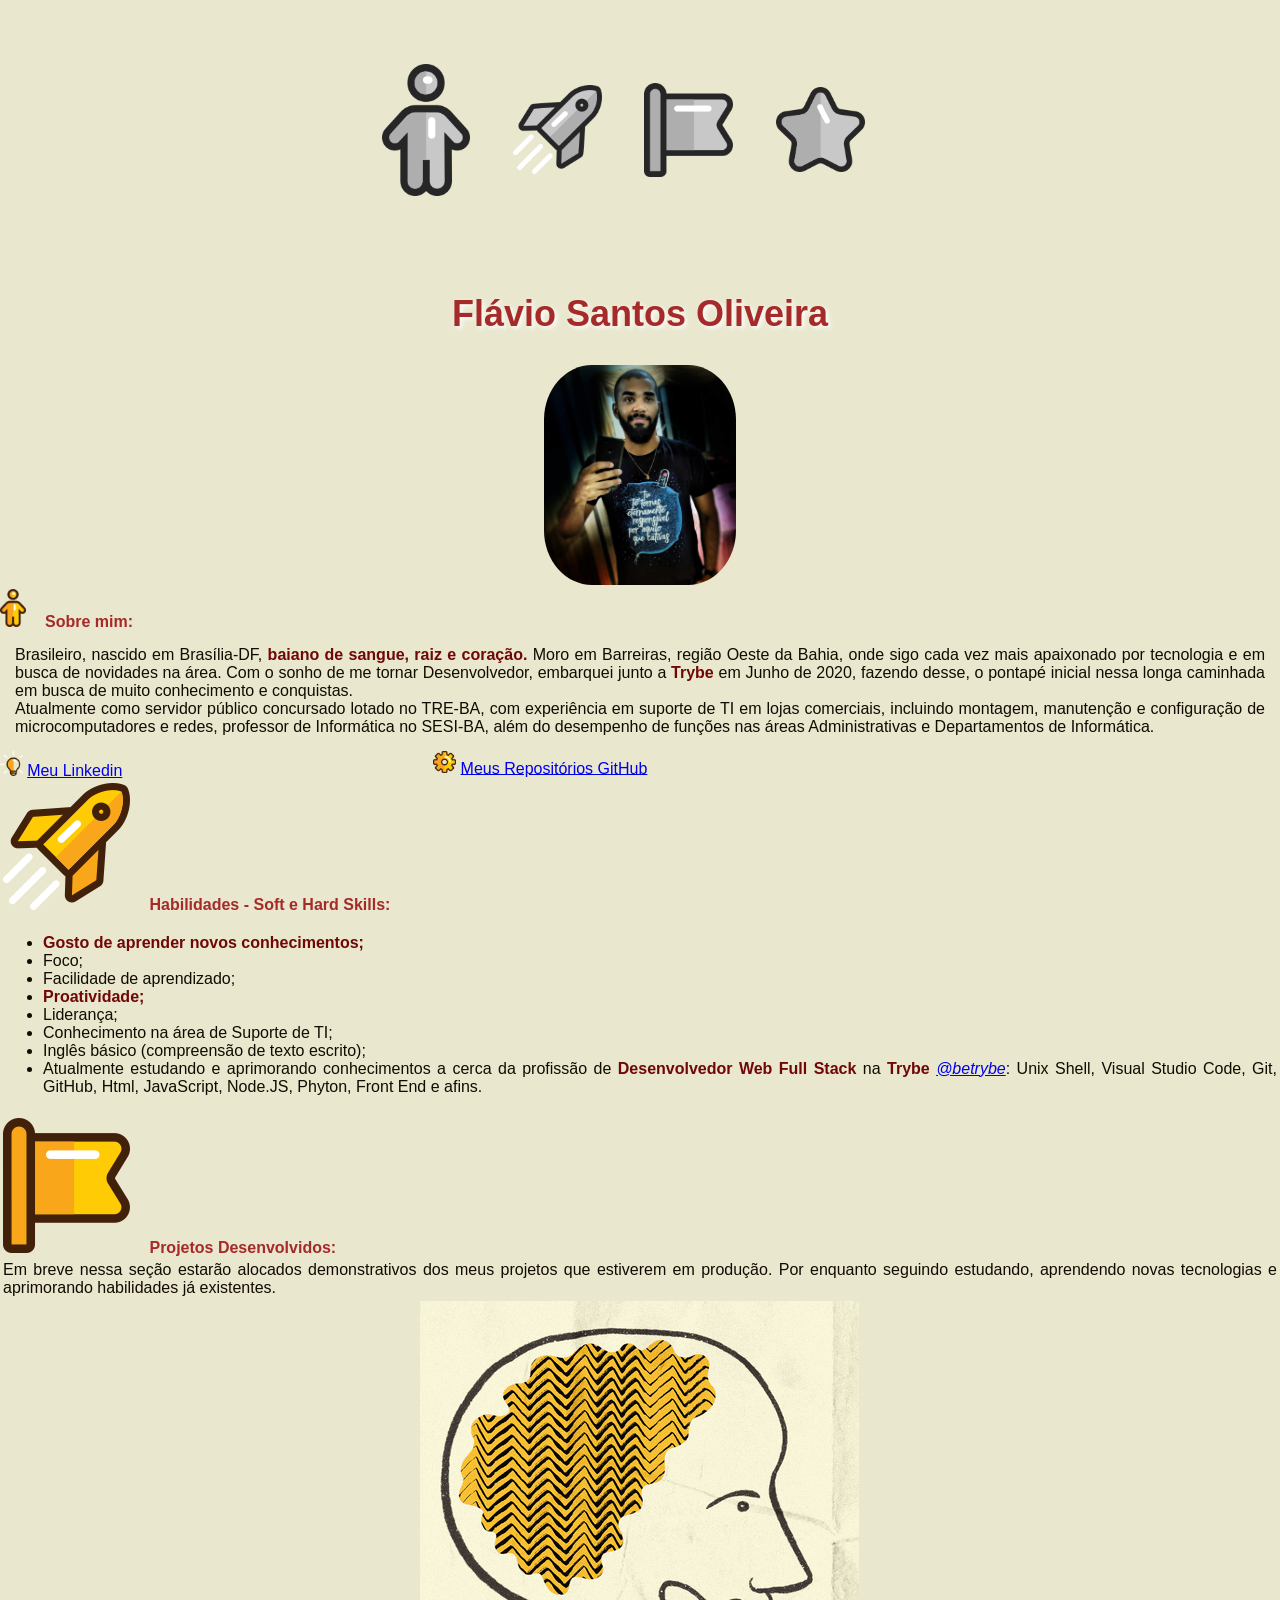
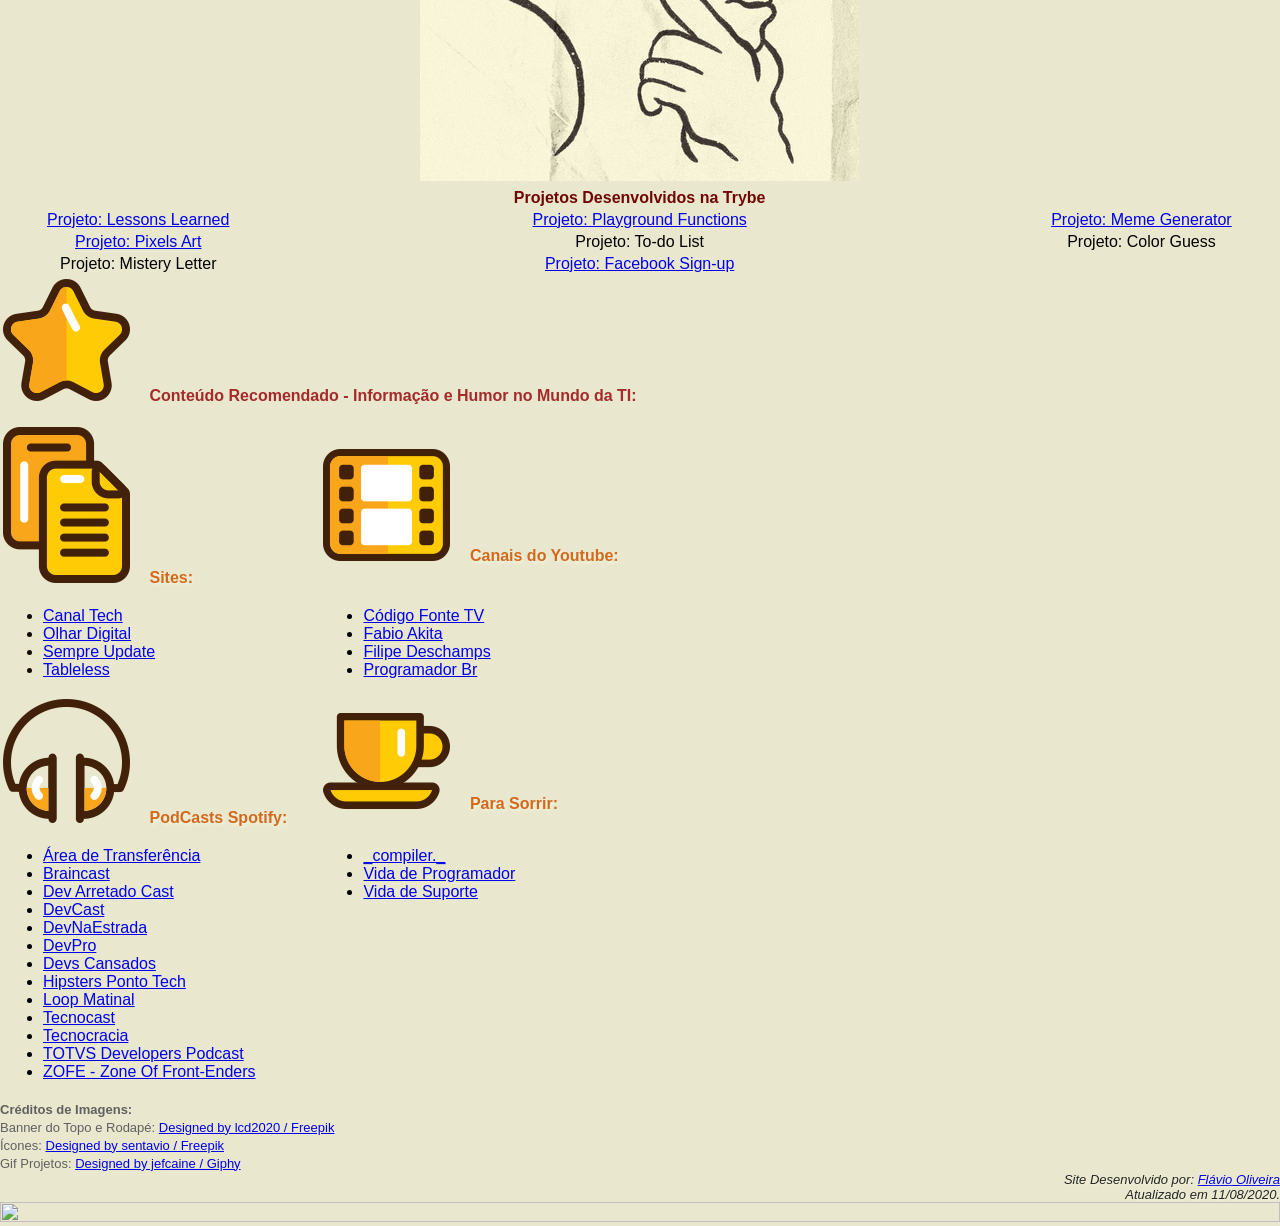
==== commit e3ae4fb6: "enviando projetos" ====
--- a/index.html
+++ b/index.html
@@ -46,7 +46,7 @@
         <img src=images/icon-32.png alt="Ícone Persona" width="2%"></a>
         <font class="caption"><strong>Sobre mim:</font></strong>
       </div>
-      <div id="texto" class="texto">
+      <div id="text" class="text">
         Brasileiro, nascido em Brasília-DF, <strong>
           <font color="#700707">baiano de sangue, raiz e coração.</font>
         </strong> Moro em Barreiras, região Oeste da Bahia, onde sigo cada vez mais apaixonado por tecnologia e
@@ -83,8 +83,8 @@
         </td>
       </tr>
       <tr>
-        <td id="texto" class="texto">
-          <!--Referenciando id="texto" para formatação por CSS -->
+        <td id="text" class="text">
+          <!--Referenciando id="text" para formatação por CSS -->
           <ul>
             <li><strong>
                 <font color="#700707">Gosto de aprender novos conhecimentos;</font>
@@ -119,8 +119,8 @@
         </td>
       </tr>
       <tr>
-        <td colspan="3" id="texto" class="texto">
-          <!--Referenciando id="texto" para formatação por CSS -->
+        <td colspan="3" id="text" class="text">
+          <!--Referenciando id="text" para formatação por CSS -->
           Em breve nessa seção estarão alocados demonstrativos dos meus projetos que estiverem em
           produção. Por enquanto seguindo estudando, aprendendo novas tecnologias e aprimorando
           habilidades já existentes.
@@ -151,18 +151,18 @@
       </tr>
       <tr align="center">
         <td>
-          Projeto: Lessons Learned
-        </td>
-        <td>
-          Projeto: Playground Functions
-        </td>
-        <td>
-          Projeto: Meme Generator
-        </td>
-      </tr>
-      <tr align="center">
-        <td>
-          Projeto: Pixels Art
+          <a target="_blank" href="projetos/project-lessons-learned/index.html">Projeto: Lessons Learned</a>
+        </td>
+        <td>
+          <a target="_blank" href="projetos/project-playground-functions/src/challenges.js">Projeto: Playground Functions</a>
+        </td>
+        <td>
+          <a target="_blank" href="projetos/project-meme-generator/index.html">Projeto: Meme Generator</a>
+        </td>
+      </tr>
+      <tr align="center">
+        <td>
+          <a target="_blank" href="projetos/project-pixels-art/index.html">Projeto: Pixels Art</a>
         </td>
         <td>
           Projeto: To-do List
@@ -206,7 +206,7 @@
         </td>
       </tr>
       <tr>
-        <td valign="top" id="texto" class="texto">
+        <td valign="top" id="text" class="text">
           <ul>
             <li> <a target="_blank" href="https://canaltech.com.br/">Canal Tech</a></li>
             <li> <a target="_blank" href="https://olhardigital.com.br/">Olhar Digital</a></li>
--- a/style.css
+++ b/style.css
@@ -1,9 +1,72 @@
+body {
+  background-color: rgb(233, 231, 206);
+  font-family: "Exo 2", Candara, Palatino, Ubuntu, Geo, Garamond, -apple-system,
+    Roboto, Oxygen, Ubuntu, Cantarell, "Open Sans", "Helvetica Neue", sans-serif;
+  margin: unset;
+  padding: 0;
+}
+
+.menu {
+  align-items: center;
+  background-image: url(images/topo2-1-5000x3100.png);
+  background-size: cover;
+  margin: 0;
+  max-width: 100%;
+  padding: 5% 5%;
+}
+
+.aux {
+  align-items: center;
+  display: flex;
+  justify-content: center;
+}
+
+.aboutme {
+  filter: grayscale(100%);
+  height: auto;
+  max-width: 70%;
+}
+
+.aboutme-1:hover {
+  filter: grayscale(0%);
+  transition: 10ms;
+}
+
+.skill {
+  filter: grayscale(100%);
+  height: auto;
+  max-width: 70%;
+}
+
+.skill-1:hover {
+  filter: grayscale(0%);
+  transition: 10ms;
+}
+
+.flag {
+  filter: grayscale(100%);
+  height: auto;
+  max-width: 70%;
+}
+
+.flag-1:hover {
+  filter: grayscale(0%);
+  transition: 10ms;
+}
+
+.star {
+  filter: grayscale(100%);
+  height: auto;
+  max-width: 70%;
+}
+
+.star-1:hover {
+  filter: grayscale(0%);
+  transition: 10ms;
+}
+
 .img-responsive {
   border-radius: 25%;
-}
-
-.zoom {
-  overflow: hidden;
 }
 
 .zoom img {
@@ -16,68 +79,7 @@
 }
 
 .banner-top {
-  left: 0;
-  top: 0;
-}
-
-.menu {
-  background-image: url(images/topo2-1-5000x3100.png);
-  background-size: cover;
-  padding: 10% 10%;
-}
-
-.aux {
-  display: table;
-  margin: auto;
-}
-
-.aux a {
-  display: table-cell;
-  vertical-align: middle;
-}
-
-.aboutme {
-  filter: grayscale(100%);
-}
-
-.aboutme-1:hover {
-  filter: grayscale(0%);
-  transition: 10ms;
-}
-
-.skill {
-  filter: grayscale(100%);
-}
-
-.skill-1:hover {
-  filter: grayscale(0%);
-  transition: 10ms;
-}
-
-.flag {
-  filter: grayscale(100%);
-}
-
-.flag-1:hover {
-  filter: grayscale(0%);
-  transition: 10ms;
-}
-
-.star {
-  filter: grayscale(100%);
-}
-
-.star-1:hover {
-  filter: grayscale(0%);
-  transition: 10ms;
-}
-
-body {
-  background-color: rgb(233, 231, 206);
-  font-family: "Exo 2", Candara, Palatino, Ubuntu, Geo, Garamond, -apple-system,
-    Roboto, Oxygen, Ubuntu, Cantarell, "Open Sans", "Helvetica Neue", sans-serif;
   margin: 0;
-  padding: 0;  
 }
 
 .name {
@@ -89,15 +91,18 @@
 
 .caption {
   color: brown;
+  margin: 15px 15px;
 }
 
 .subtitle {
   color: chocolate;
+  margin: 15px 15px;
   text-shadow: beige 0.1em 0.1em 0.2em;
 }
 
-.texto {
+.text {
   color: rgb(19, 11, 1);
+  margin: 15px 15px;
   text-align: justify;
 }
 
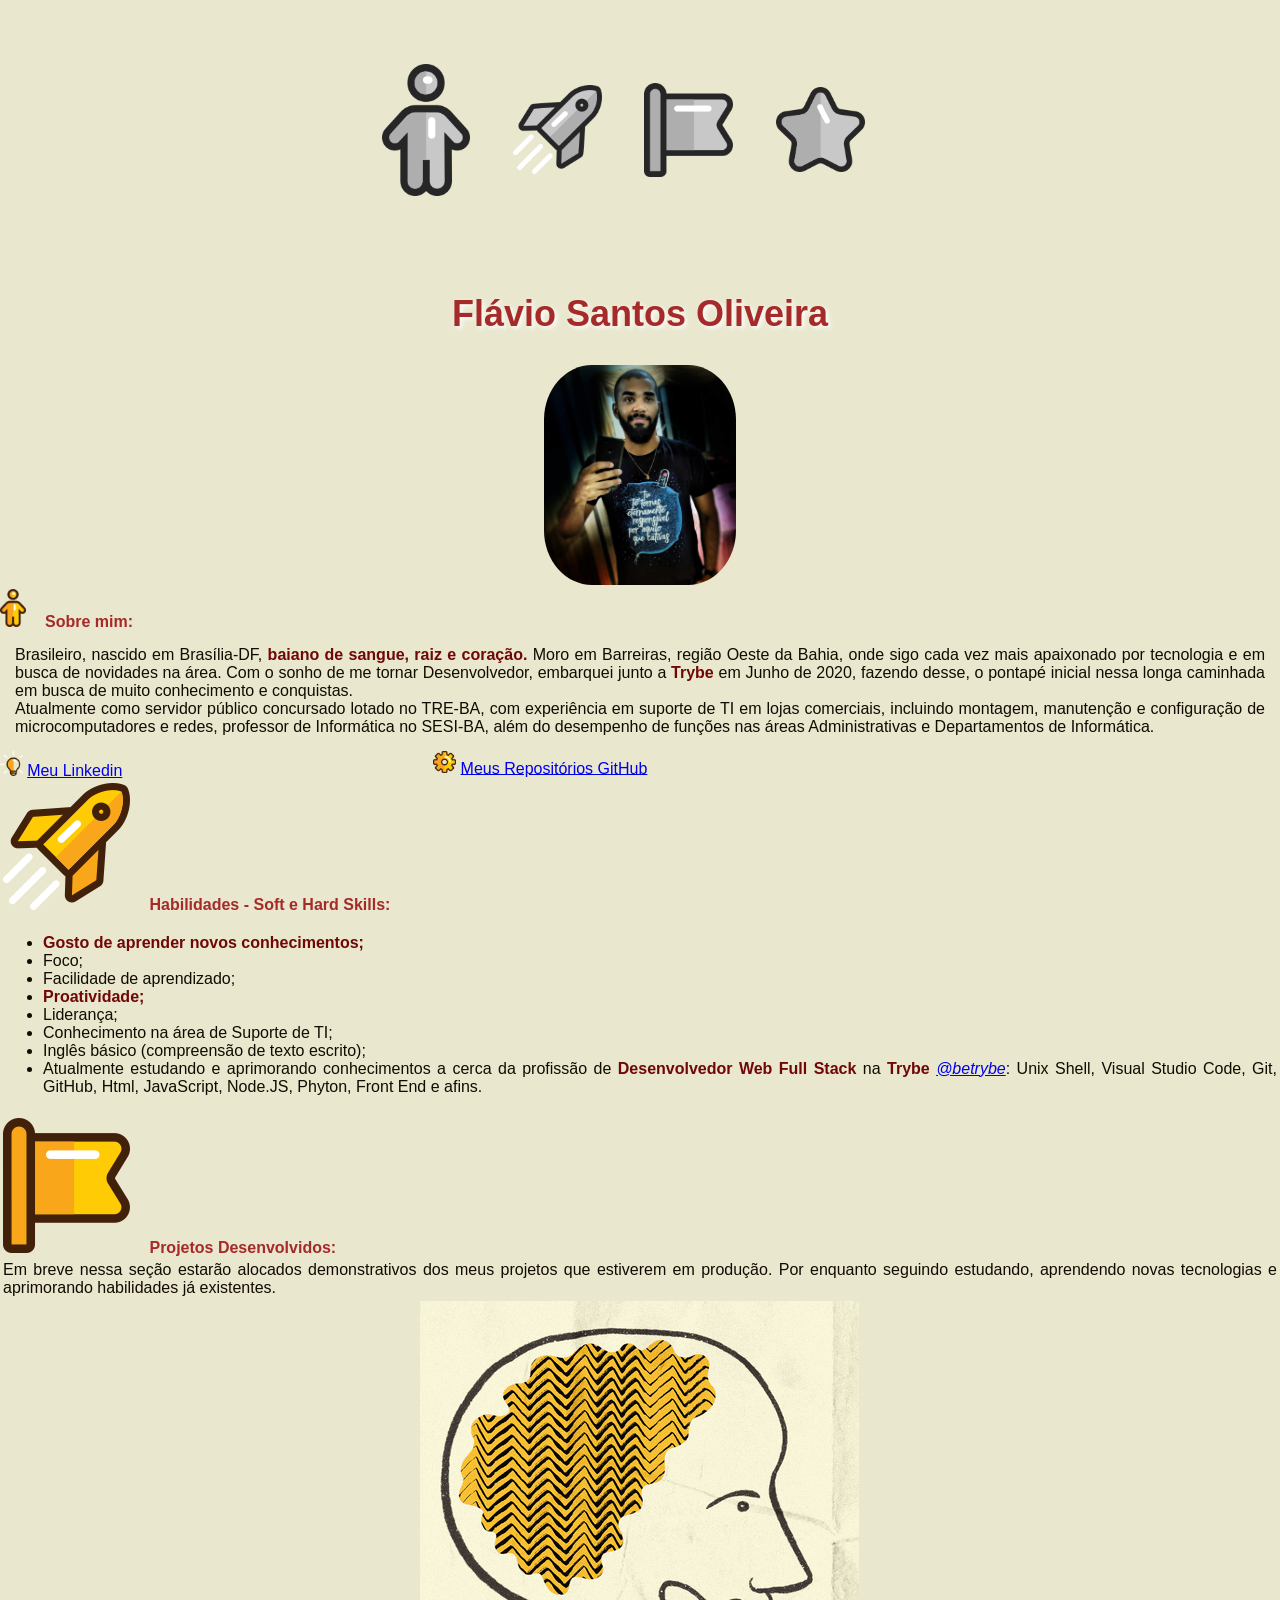
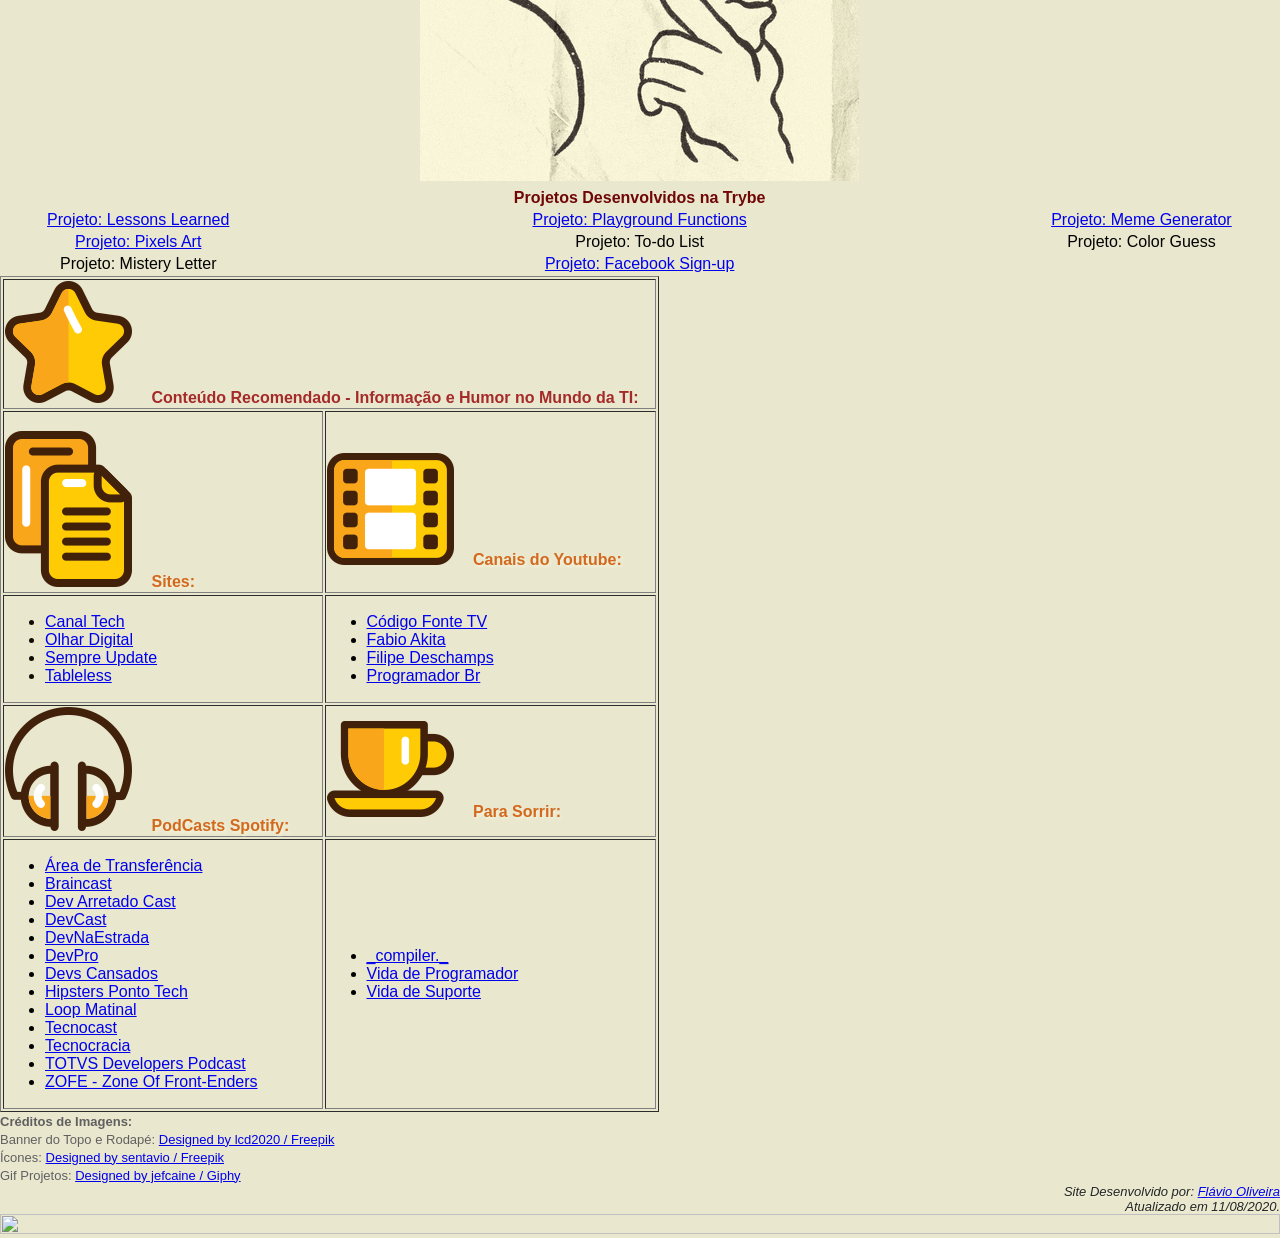
==== commit 61955b17: "teste VS Code" ====
--- a/index.html
+++ b/index.html
@@ -185,7 +185,7 @@
   </article>
 
   <article>
-    <table border="0" align="" id="recommend">
+    <table border="1" id="recommend">
       <tr align="left">
         <td colspan="2">
           <img src=images/icon-33.png alt="Ícone Estrela" height="18%"></a>
@@ -206,7 +206,7 @@
         </td>
       </tr>
       <tr>
-        <td valign="top" id="text" class="text">
+        <td align="top" id="text" class="text">
           <ul>
             <li> <a target="_blank" href="https://canaltech.com.br/">Canal Tech</a></li>
             <li> <a target="_blank" href="https://olhardigital.com.br/">Olhar Digital</a></li>
@@ -214,7 +214,7 @@
             <li> <a target="_blank" href="https://tableless.com.br/">Tableless</a></li>
           </ul>
         </td>
-        <td valign="top" class="links">
+        <td align="top" class="links">
           <ul>
             <li> <a target="_blank" href="https://www.youtube.com/c/codigofontetv">Código Fonte TV</a></li>
             <li> <a target="_blank" href="https://www.youtube.com/c/FabioAkita1990">Fabio Akita</a></li>
@@ -235,7 +235,7 @@
           <font color="teal" size=3 class="subtitle"><strong>Para Sorrir:</font></strong>
         </td>
       </tr>
-      <td valign="top" class="links">
+      <td align="top" class="links">
         <ul>
           <li> <a target="_blank"
               href="https://open.spotify.com/show/2BQichCuadNprsfp2uOwor?si=pJqrmHuCSD6vL2AGNZCmIg">Área
@@ -278,7 +278,7 @@
               - Zone Of Front-Enders</a></li>
         </ul>
       </td>
-      <td valign="top" class="links">
+      <td align="top" class="links">
         <ul>
           <li> <a target="_blank" href="https://www.instagram.com/_compiler._/">_compiler._</a></li>
           <li> <a target="_blank" href="https://www.vidadeprogramador.com.br/">Vida de Programador</a>
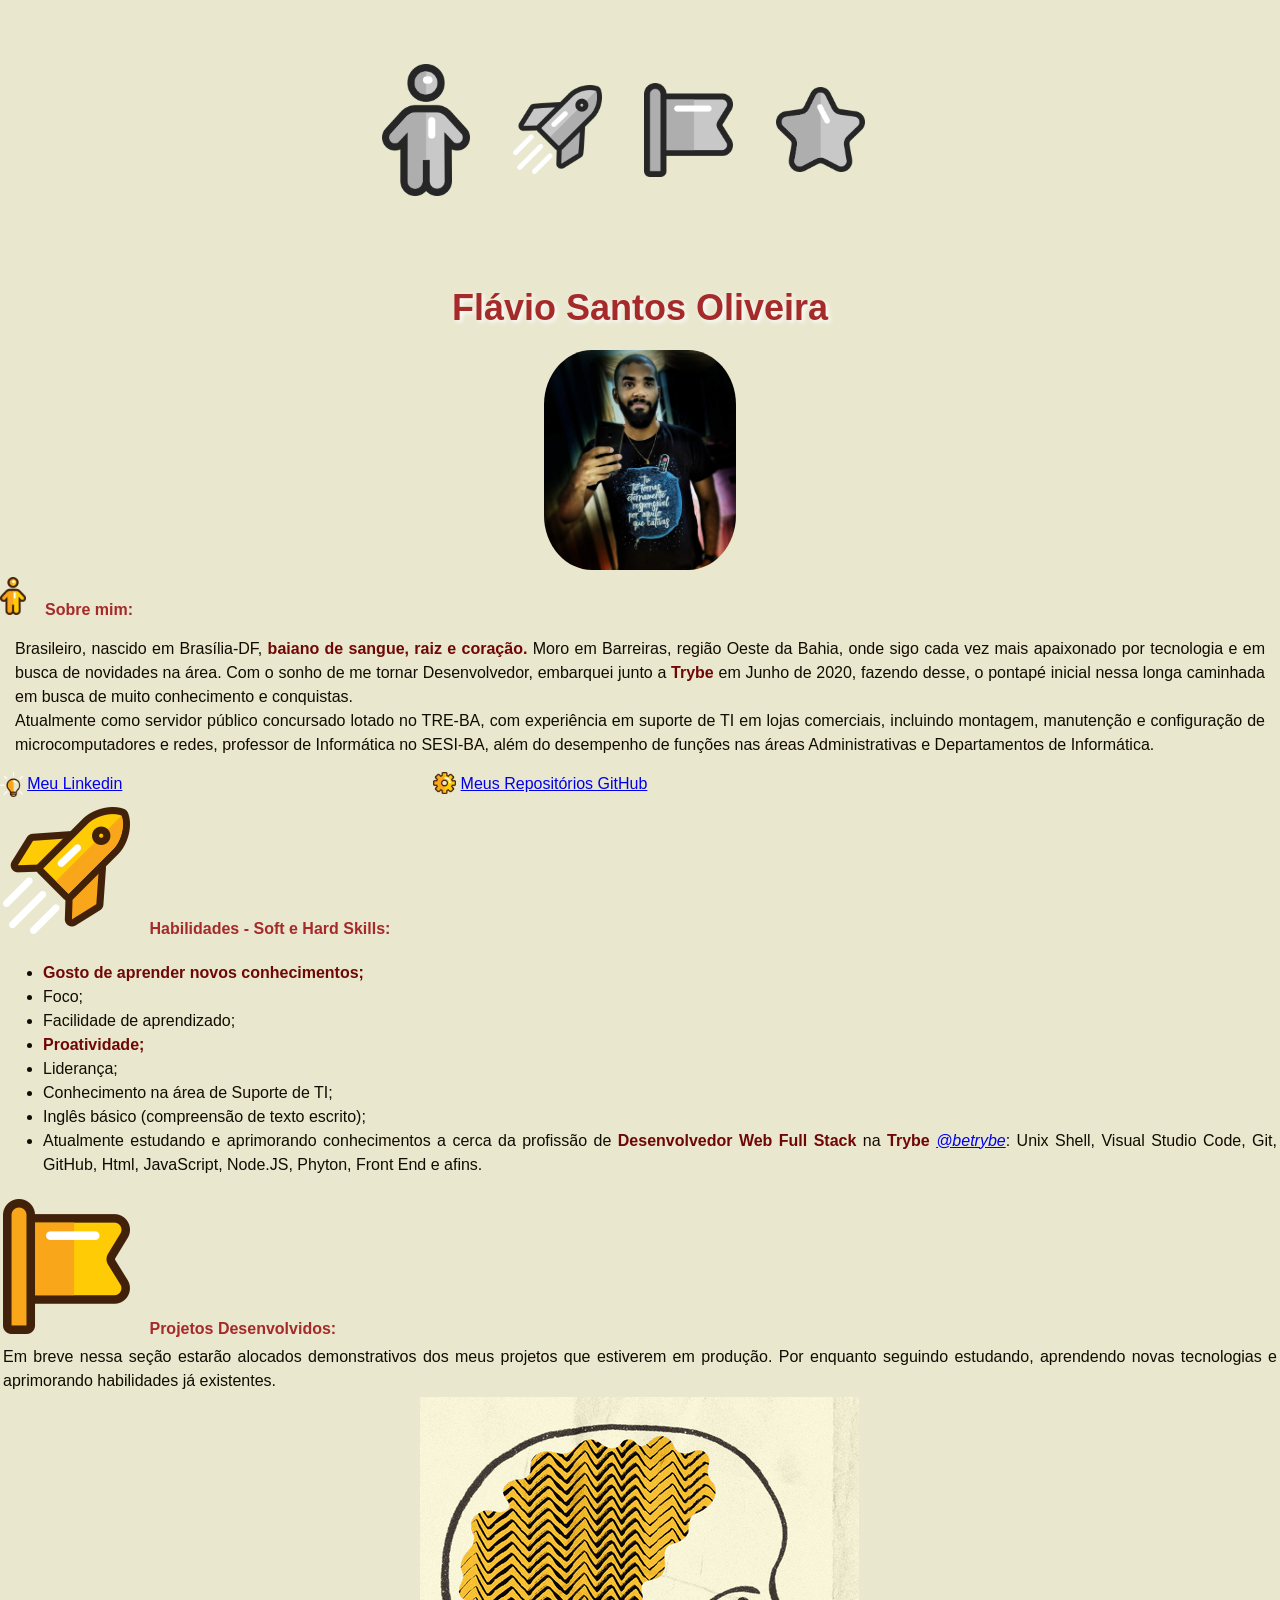
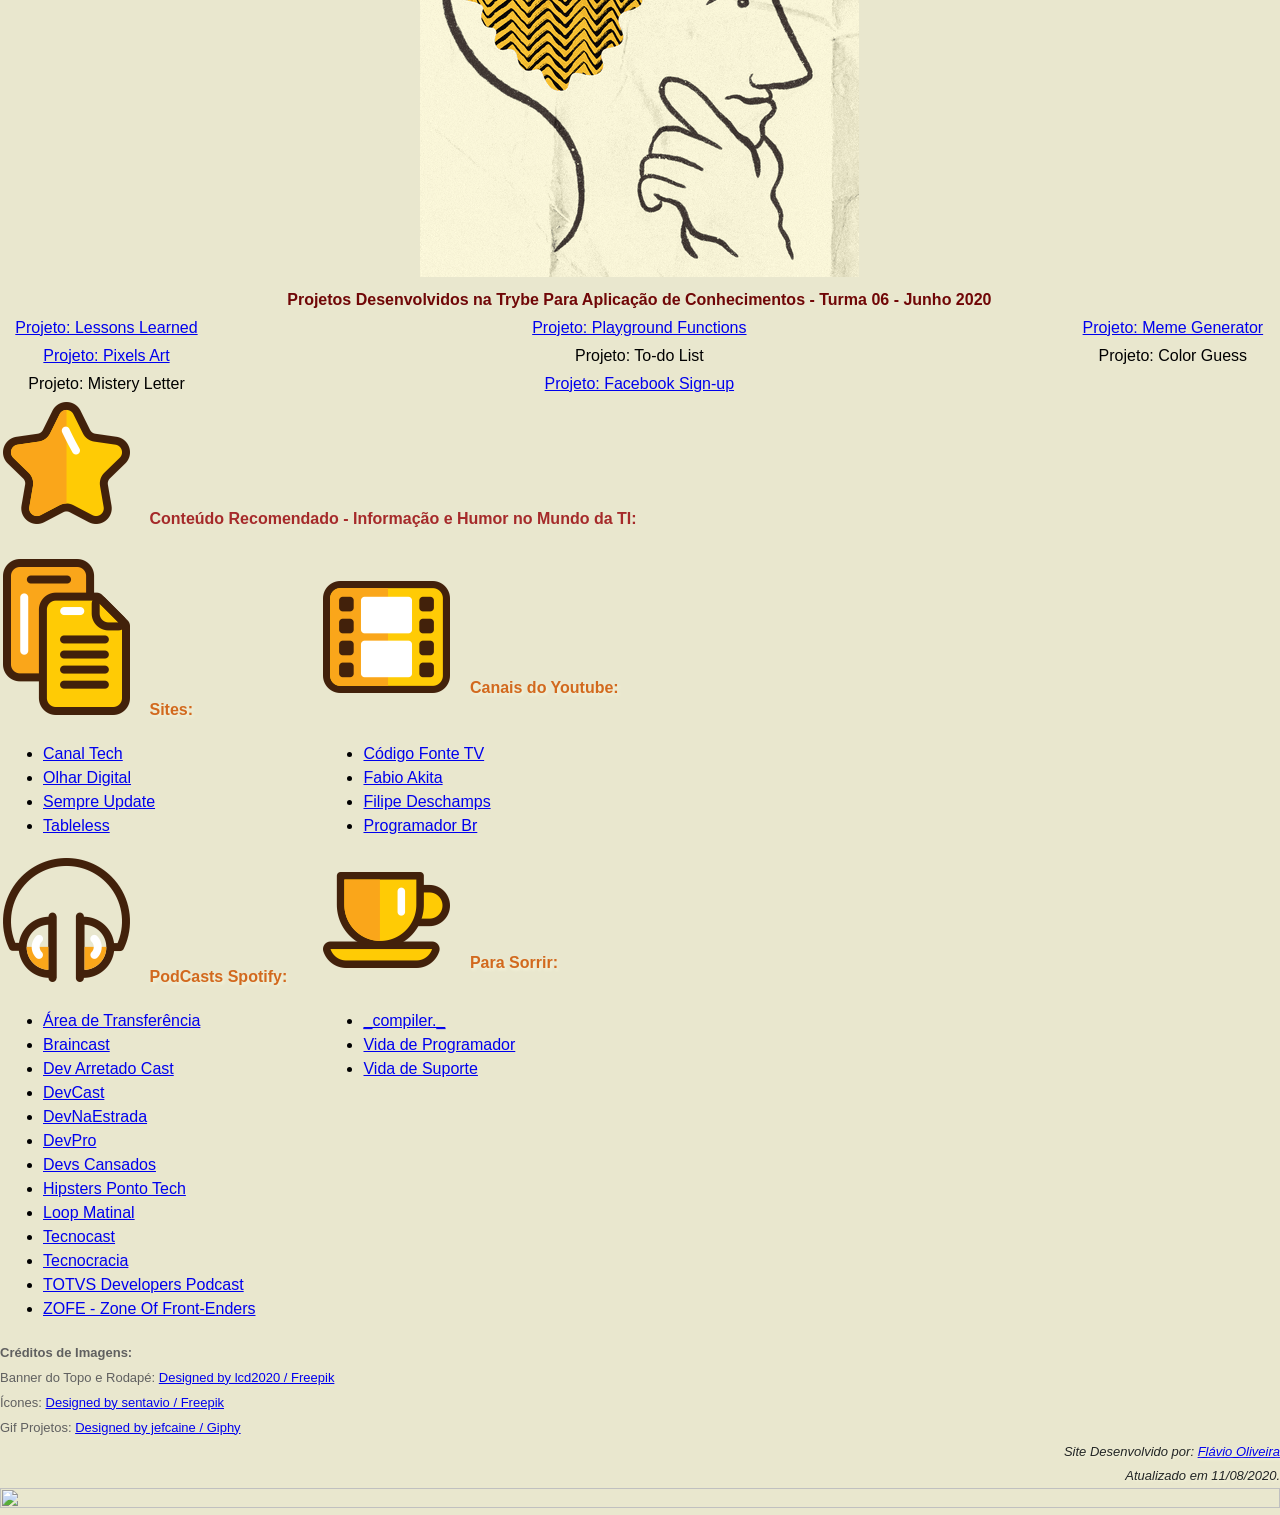
==== commit 0c2a23e7: "alterando itens index e style" ====
--- a/index.html
+++ b/index.html
@@ -32,7 +32,7 @@
     <!-- <div style="position: absolute;top: 110px; left: 6px;">   -->
     <div class="container">
       <div class="row">
-        <div class="col-lg-6 col-lg-offset-3">
+        <div class="photo">
           <div class="zoom" align="center">
             <img id="photo" src="images/perfil.jpeg" class="img-responsive" width="15%">
           </div>
@@ -143,7 +143,7 @@
           &nbsp
         </td>
         <th>
-          <font color="#700707">Projetos Desenvolvidos na Trybe</font>
+          <font color="#700707">Projetos Desenvolvidos na Trybe Para Aplicação de Conhecimentos - Turma 06 - Junho 2020</font>
         </th>
         <td>
           &nbsp
@@ -185,7 +185,7 @@
   </article>
 
   <article>
-    <table border="1" id="recommend">
+    <table border="0" id="recommend">
       <tr align="left">
         <td colspan="2">
           <img src=images/icon-33.png alt="Ícone Estrela" height="18%"></a>
@@ -206,7 +206,7 @@
         </td>
       </tr>
       <tr>
-        <td align="top" id="text" class="text">
+        <td class="links">
           <ul>
             <li> <a target="_blank" href="https://canaltech.com.br/">Canal Tech</a></li>
             <li> <a target="_blank" href="https://olhardigital.com.br/">Olhar Digital</a></li>
@@ -214,7 +214,7 @@
             <li> <a target="_blank" href="https://tableless.com.br/">Tableless</a></li>
           </ul>
         </td>
-        <td align="top" class="links">
+        <td class="links">
           <ul>
             <li> <a target="_blank" href="https://www.youtube.com/c/codigofontetv">Código Fonte TV</a></li>
             <li> <a target="_blank" href="https://www.youtube.com/c/FabioAkita1990">Fabio Akita</a></li>
@@ -235,7 +235,7 @@
           <font color="teal" size=3 class="subtitle"><strong>Para Sorrir:</font></strong>
         </td>
       </tr>
-      <td align="top" class="links">
+      <td class="links">
         <ul>
           <li> <a target="_blank"
               href="https://open.spotify.com/show/2BQichCuadNprsfp2uOwor?si=pJqrmHuCSD6vL2AGNZCmIg">Área
@@ -278,7 +278,7 @@
               - Zone Of Front-Enders</a></li>
         </ul>
       </td>
-      <td align="top" class="links">
+      <td class="links">
         <ul>
           <li> <a target="_blank" href="https://www.instagram.com/_compiler._/">_compiler._</a></li>
           <li> <a target="_blank" href="https://www.vidadeprogramador.com.br/">Vida de Programador</a>
@@ -309,7 +309,7 @@
   <footer>
     <div class="banner-botton">
       <div style="position: relative; top: 0px; left: 0px;">
-        <img id="img-top" src="images/topo2-2-5000x3100.png" width="100%" height="50%">
+        <img id="img-botton" src="images/topo2-2-5000x3100.png" width="100%" height="50%">
       </div>
     </div>
   </footer>
--- a/style.css
+++ b/style.css
@@ -2,6 +2,7 @@
   background-color: rgb(233, 231, 206);
   font-family: "Exo 2", Candara, Palatino, Ubuntu, Geo, Garamond, -apple-system,
     Roboto, Oxygen, Ubuntu, Cantarell, "Open Sans", "Helvetica Neue", sans-serif;
+  line-height: 1.5em;
   margin: unset;
   padding: 0;
 }
@@ -135,3 +136,7 @@
   color: rgb(155, 11, 11);
   text-decoration: underline overline;
 }
+
+.links {
+  vertical-align: top;
+}
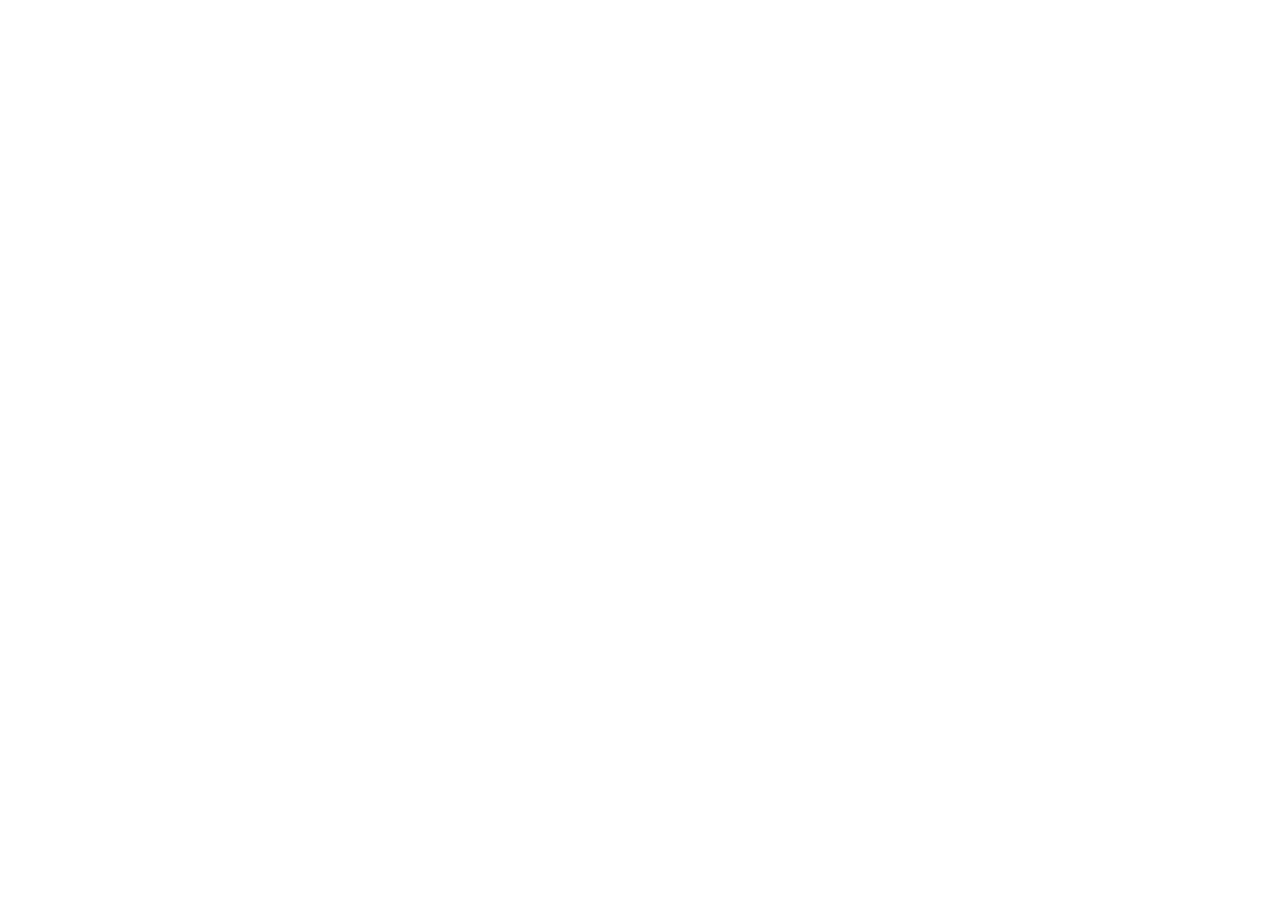
==== commit f192d986: "create index" ====
--- a/index.html
+++ b/index.html
@@ -1,319 +1,13 @@
 <!DOCTYPE html>
-<html lang="pt-br">
-
-<head>
-  <meta charset="UTF-8">
-  <meta name="viewport" content="width=device-width, initial-scale=1.0">
-  <title>Flávio Oliveira - Estudante Dev Full Stack</title>
-  <link rel="stylesheet" type="text/css" href="style.css">
-</head>
-
-<body>
-
-  <header class="menu">
-    <nav class="aux">
-      &nbsp<a href="#about"><img src="images/icon-32.png" class="aboutme aboutme-1" alt="Ícone Persona"
-          title="Sobre Mim"></a>
-
-      &nbsp<a href="#skills"><img src=images/icon-36.png class="skill skill-1" alt="Ícone Foguete"
-          title="Habilidades"></a>
-
-      &nbsp<a href="#dev"><img src=images/icon-30.png class="flag flag-1" alt="Ícone Bandeira"
-          title="Projetos Desenvolvidos"></a>
-
-      &nbsp<a href="#recommend"><img src=images/icon-33.png class="star star-1" alt="Ícone Estrela"
-          title="Recomendações de Conteúdo Tech"></a>
-      </nav>
-  </header>
-  <section class="box-group">
-    <div class="name">
-      <h1>Flávio Santos Oliveira</h1>
-    </div>
-    <!-- <div style="position: absolute;top: 110px; left: 6px;">   -->
-    <div class="container">
-      <div class="row">
-        <div class="photo">
-          <div class="zoom" align="center">
-            <img id="photo" src="images/perfil.jpeg" class="img-responsive" width="15%">
-          </div>
-        </div>
-      </div>
-    </div>
-
-    <div class="about.group">
-      <!--Referenciando <p1> para formatação de fonte por CSS -->
-      <div class="about">
-        <img src=images/icon-32.png alt="Ícone Persona" width="2%"></a>
-        <font class="caption"><strong>Sobre mim:</font></strong>
-      </div>
-      <div id="text" class="text">
-        Brasileiro, nascido em Brasília-DF, <strong>
-          <font color="#700707">baiano de sangue, raiz e coração.</font>
-        </strong> Moro em Barreiras, região Oeste da Bahia, onde sigo cada vez mais apaixonado por tecnologia e
-        em busca de novidades na área. Com o sonho de me tornar Desenvolvedor, embarquei junto a <b>
-          <font color="#700707">Trybe</font>
-        </b> em Junho de 2020, fazendo desse, o pontapé inicial nessa longa caminhada em busca de muito
-        conhecimento e conquistas.<br>
-        Atualmente como servidor público concursado lotado no TRE-BA, com experiência em suporte de TI em lojas
-        comerciais, incluindo montagem, manutenção e configuração de microcomputadores e redes, professor de
-        Informática no SESI-BA, além do desempenho de funções nas áreas Administrativas e Departamentos de
-        Informática.
-      </div>
-    </div>
-  </section>
-
-  <section class="column">
-    <article>
-      <img src=images/icon-44.png alt="Ícone Lâmpada" height="25"></a>
-      <a target="_blank" href="https://www.linkedin.com/in/flaviosoliver" class="links">Meu Linkedin</a>
-    </article>
-    <article>
-      <img src=images/icon-42.png alt="Ícone Roda Dentada" height="22.84" width="22.84"></a>
-      <a target="_blank" href="https://github.com/flaviosoliver?tab=repositories" class="links">Meus Repositórios
-        GitHub</a>
-    </article>
-  </section>
-
-  <article>
-    <table border="0" align="center" id="skills">
-      <tr align="left">
-        <td>
-          <img src=images/icon-36.png alt="Ícone Foguete" height="18%"></a>
-          <font class="caption"><strong>Habilidades - Soft e Hard Skills:</font></strong>
-        </td>
-      </tr>
-      <tr>
-        <td id="text" class="text">
-          <!--Referenciando id="text" para formatação por CSS -->
-          <ul>
-            <li><strong>
-                <font color="#700707">Gosto de aprender novos conhecimentos;</font>
-              </strong></li>
-            <li>Foco;</li>
-            <li>Facilidade de aprendizado;</li>
-            <li><strong>
-                <font color="#700707">Proatividade;</font>
-              </strong></li>
-            <li>Liderança;</li>
-            <li>Conhecimento na área de Suporte de TI;</li>
-            <li>Inglês básico (compreensão de texto escrito);</li>
-            <li>Atualmente estudando e aprimorando conhecimentos a cerca da profissão de <b>
-                <font color="#700707">Desenvolvedor Web Full Stack</font>
-              </b> na <b>
-                <font color="#700707">Trybe</font>
-              </b> <i><a target="_blank" href="https://www.instagram.com/betrybe/">@betrybe</a></i>: Unix
-              Shell, Visual Studio Code, Git, GitHub, Html, JavaScript, Node.JS, Phyton, Front End e
-              afins.</li>
-          </ul>
-        </td>
-      </tr>
-    </table>
-  </article>
-
-  <article>
-    <table border="0" align="center" id="dev">
-      <tr align="left">
-        <td colspan="3">
-          <img src=images/icon-30.png alt="Ícone Bandeira" height="18%"></a>
-          <font class="caption"><strong>Projetos Desenvolvidos:</font></strong>
-        </td>
-      </tr>
-      <tr>
-        <td colspan="3" id="text" class="text">
-          <!--Referenciando id="text" para formatação por CSS -->
-          Em breve nessa seção estarão alocados demonstrativos dos meus projetos que estiverem em
-          produção. Por enquanto seguindo estudando, aprendendo novas tecnologias e aprimorando
-          habilidades já existentes.
-        </td>
-      </tr>
-      <tr align="center">
-        <td>
-          &nbsp
-        </td>
-        <td>
-          <img src="images/giphy.gif" alt="Gif Pensamento" height="50%">
-        </td>
-        <td>
-          &nbsp
-          <!--Para facilitar inserção de banner ilustrativo de projeto-->
-        </td>
-      </tr>
-      <tr align="center">
-        <td>
-          &nbsp
-        </td>
-        <th>
-          <font color="#700707">Projetos Desenvolvidos na Trybe Para Aplicação de Conhecimentos - Turma 06 - Junho 2020</font>
-        </th>
-        <td>
-          &nbsp
-        </td>
-      </tr>
-      <tr align="center">
-        <td>
-          <a target="_blank" href="projetos/project-lessons-learned/index.html">Projeto: Lessons Learned</a>
-        </td>
-        <td>
-          <a target="_blank" href="projetos/project-playground-functions/src/challenges.js">Projeto: Playground Functions</a>
-        </td>
-        <td>
-          <a target="_blank" href="projetos/project-meme-generator/index.html">Projeto: Meme Generator</a>
-        </td>
-      </tr>
-      <tr align="center">
-        <td>
-          <a target="_blank" href="projetos/project-pixels-art/index.html">Projeto: Pixels Art</a>
-        </td>
-        <td>
-          Projeto: To-do List
-        </td>
-        <td>
-          Projeto: Color Guess
-        </td>
-      </tr>
-      <tr align="center">
-        <td>
-          Projeto: Mistery Letter
-        </td>
-        <td>
-          <a target="_blank" href="projetos/project-facebook-signup/index.html">Projeto: Facebook Sign-up</a>
-        </td>
-        <td>
-        </td>
-      </tr>
-    </table>
-  </article>
-
-  <article>
-    <table border="0" id="recommend">
-      <tr align="left">
-        <td colspan="2">
-          <img src=images/icon-33.png alt="Ícone Estrela" height="18%"></a>
-          <font class="caption"><strong>Conteúdo Recomendado - Informação e Humor no Mundo da TI:</font>
-          </strong>
-        </td>
-      </tr>
-      <tr align="left">
-        <td>
-          <br>
-          <img src=images/icon-29.png alt="Ícone Notícias" height="10%"></a>
-          <font color="teal" size=3 class="subtitle"><strong>Sites:</font></strong>
-        </td>
-        <td>
-          <br>
-          <img src=images/icon-31.png alt="Ícone Filme" height="12%"></a>
-          <font color="teal" size=3 class="subtitle"><strong>Canais do Youtube:</font></strong>
-        </td>
-      </tr>
-      <tr>
-        <td class="links">
-          <ul>
-            <li> <a target="_blank" href="https://canaltech.com.br/">Canal Tech</a></li>
-            <li> <a target="_blank" href="https://olhardigital.com.br/">Olhar Digital</a></li>
-            <li> <a target="_blank" href="https://sempreupdate.com.br/">Sempre Update</a></li>
-            <li> <a target="_blank" href="https://tableless.com.br/">Tableless</a></li>
-          </ul>
-        </td>
-        <td class="links">
-          <ul>
-            <li> <a target="_blank" href="https://www.youtube.com/c/codigofontetv">Código Fonte TV</a></li>
-            <li> <a target="_blank" href="https://www.youtube.com/c/FabioAkita1990">Fabio Akita</a></li>
-            <li> <a target="_blank" href="https://www.youtube.com/c/FilipeDeschamps">Filipe
-                Deschamps</a></li>
-            <li> <a target="_blank" href="https://www.youtube.com/c/Programadorbr">Programador Br</a>
-            </li>
-          </ul>
-        </td>
-      </tr>
-      <tr align="left">
-        <td>
-          <img src=images/icon-41.png alt="Ícone Fone" height="12%"></a>
-          <font color="teal" size=3 class="subtitle"><strong>PodCasts Spotify:</font></strong>
-        </td>
-        <td>
-          <img src=images/icon-38.png alt="Ícone Xícara" height="12%"></a>
-          <font color="teal" size=3 class="subtitle"><strong>Para Sorrir:</font></strong>
-        </td>
-      </tr>
-      <td class="links">
-        <ul>
-          <li> <a target="_blank"
-              href="https://open.spotify.com/show/2BQichCuadNprsfp2uOwor?si=pJqrmHuCSD6vL2AGNZCmIg">Área
-              de Transferência</a></li>
-          <li> <a target="_blank"
-              href="https://open.spotify.com/show/0LvIvCZfntBuZOpOEhTU0K?si=QzV8FqoJRsqTnZDv-oMvnQ">Braincast</a>
-          </li>
-          <li> <a target="_blank"
-              href="https://open.spotify.com/show/7lH2cFDu0F1K65Jc4Vyz5T?si=Q1wxnRjgTa6VVs0QdLINaQ">Dev
-              Arretado Cast</a></li>
-          <li> <a target="_blank"
-              href="https://open.spotify.com/show/48gK33FI19AnanSRKhSuoQ?si=RgjI2MgdQ-G3IlRJSm8e6w">DevCast</a>
-          </li>
-          <li> <a target="_blank"
-              href="https://open.spotify.com/show/1yQ2qrscxoTmdUvZgMoY4a?si=n39qfVooQqK7AXumMij_Eg">DevNaEstrada</a>
-          </li>
-          <li> <a target="_blank"
-              href="https://open.spotify.com/show/23i8gD31xHrmPllTm0d3re?si=XrDs9kBtRDCxBWT_1mL_zQ">DevPro</a>
-          </li>
-          <li> <a target="_blank"
-              href="https://open.spotify.com/show/7gNryNpuHuhZTwfbCdiOqL?si=y7ZOgnmQRP-iTVXZSlpPdw">Devs
-              Cansados</a></li>
-          <li> <a target="_blank"
-              href="https://open.spotify.com/show/2p0Vx75OmfsXktyLBuLuSf?si=UeChlGjeTLalCXN__L8rtg">Hipsters
-              Ponto Tech</a></li>
-          <li> <a target="_blank"
-              href="https://open.spotify.com/show/4sKgJqaCEQdUECeCViknr5?si=buniJLRNRhCtL6KJOy-mOg">Loop
-              Matinal</a></li>
-          <li> <a target="_blank"
-              href="https://open.spotify.com/show/084hQAwpMi4PcidWPsO2fY?si=jOp-2uKrQGi-JIBP4UmoLQ">Tecnocast</a>
-          </li>
-          <li> <a target="_blank"
-            href="https://open.spotify.com/show/2dK6bnbumjpnsnX8JMCxEH?si=y-Zh0ayKQ5WB7VoQGS4cRw">Tecnocracia</a>
-        </li>
-          <li> <a target="_blank"
-              href="https://open.spotify.com/show/20r428151ZckHf771Lblh3?si=QHEQqW7_Ru21Td2Y_C80NA">TOTVS
-              Developers Podcast</a></li>
-          <li> <a target="_blank"
-              href="https://open.spotify.com/show/13Q4XtzJ1tSZ7trS4dSOf6?si=QzvKBd4iSoqGXiv-5Llg6g">ZOFE
-              - Zone Of Front-Enders</a></li>
-        </ul>
-      </td>
-      <td class="links">
-        <ul>
-          <li> <a target="_blank" href="https://www.instagram.com/_compiler._/">_compiler._</a></li>
-          <li> <a target="_blank" href="https://www.vidadeprogramador.com.br/">Vida de Programador</a>
-          </li>
-          <li> <a target="_blank" href="https://vidadesuporte.com.br/">Vida de Suporte</a></li>
-        </ul>
-      </td>
-    </table>
-  </article>
-
-  <article>
-    <div class="column2">
-      <font color="#606060" size="2"><b>Créditos de Imagens:</b>
-        <br>Banner do Topo e Rodapé: <a target="_blank" class="links2" href="http://www.freepik.com">Designed by
-          lcd2020 / Freepik</a>
-        <br>Ícones: <a target="_blank" class="links2" href="http://www.freepik.com">Designed by sentavio /
-          Freepik</a>
-        <br>Gif Projetos: <a target="_blank" class="links2" href="https://giphy.com/jefcaine">Designed by
-          jefcaine / Giphy</a></font>
-      <div class="designer">
-        Site Desenvolvido por: <a target="_blank" href="https://github.com/flaviosoliver/">Flávio
-          Oliveira</a><br>
-        Atualizado em 11/08/2020.
-      </div>
-    </div>
-  </article>
-
-  <footer>
-    <div class="banner-botton">
-      <div style="position: relative; top: 0px; left: 0px;">
-        <img id="img-botton" src="images/topo2-2-5000x3100.png" width="100%" height="50%">
-      </div>
-    </div>
-  </footer>
-
-</body>
-
+<html lang="en">
+  <head>
+    <meta charset="UTF-8" />
+    <meta http-equiv="X-UA-Compatible" content="IE=edge" />
+    <meta name="viewport" content="width=device-width, initial-scale=1.0" />
+    <script type="text/javascript">
+      window.location.href = 'https://flaviosoliver-portfolio.vercel.app/';
+    </script>
+    <title>@flaviosoliver</title>
+  </head>
+  <body></body>
 </html>
